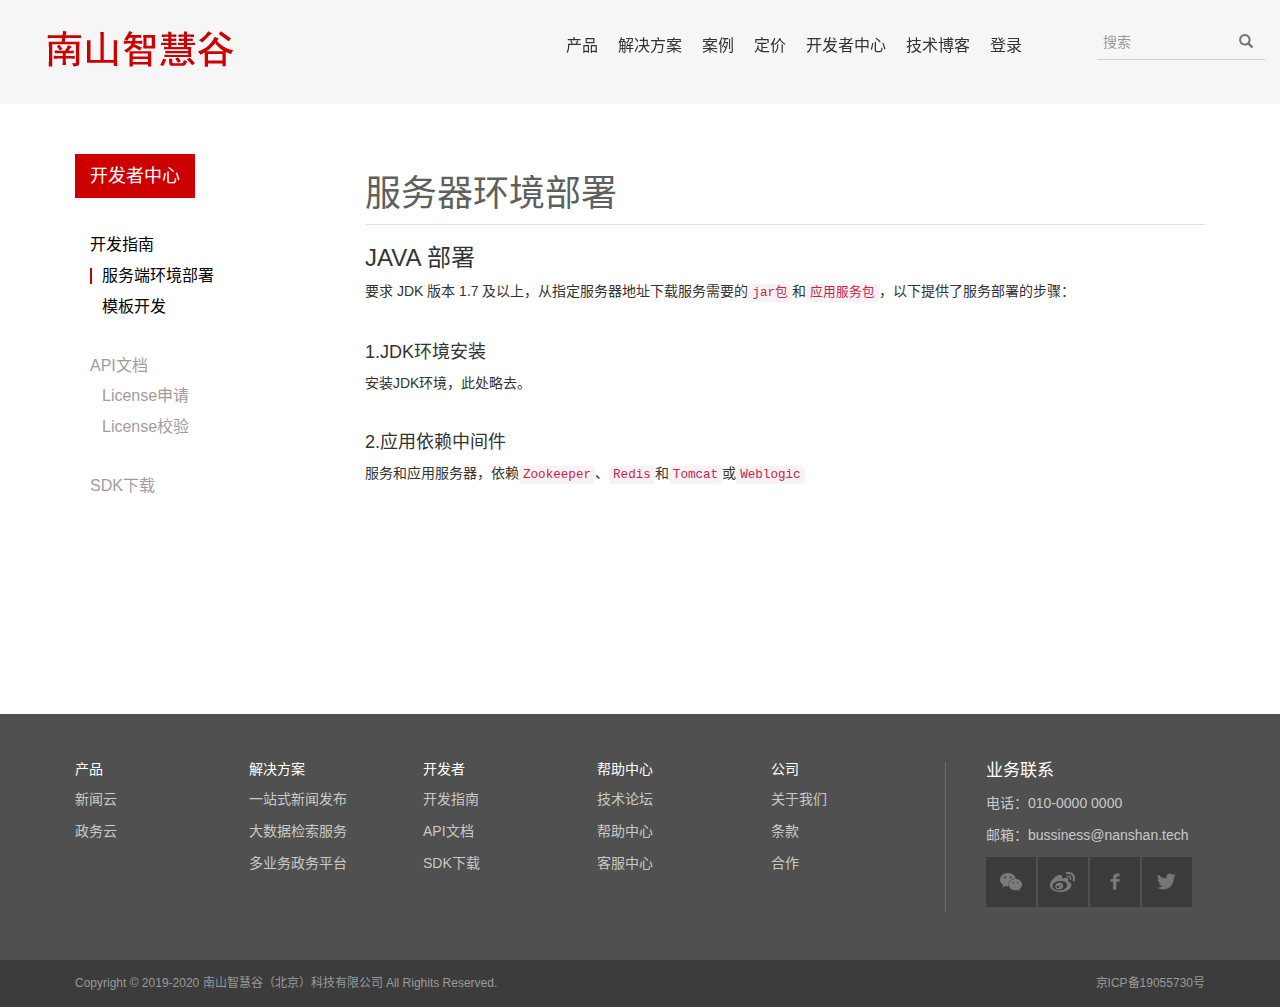
==== static/api/index.html @ 094468a1 "add api html" ====
<!DOCTYPE html>
<html lang="zh-CN">
    <head>
        <meta http-equiv="Content-Type" content="text/html; charset=UTF-8">
        <meta http-equiv="X-UA-Compatible" content="IE=edge">
        <meta name="viewport" content="width=device-width, initial-scale=1,user-scalable=0">
        <title>南山智慧谷-开发者中心-开发指南</title>
        <meta name="keywords" content="南山智慧谷|南山政务云|南山新闻云|云平台">
        <meta name="description" content="南山智慧谷|南山政务云|南山新闻云|云平台">
        <link href="../../css/base.min.css" rel="stylesheet">
        <link rel="shortcut icon" type="image/x-icon" href="../../img/favicon.ico" media="screen">
        <!--[if lt IE 9]>
        <script src="../../js/jquery/html5shiv.min.js"></script>
        <script src="../../js/jquery/respond.min.js"></script>
        <style>
            .tr-nav .submenu{left:8px}.tr-comment .username{width:8em}.tr-comment .code{width:4em}.loading{display:none}
        </style>
        <![endif]-->
    </head>

    <body>
        <!-- Navigator -->
        <nav class="navbar navbar-default navbar-fixed-top">
            <div>
                <div class="navbar-header">
                    <button type="button" class="navbar-toggle collapsed" data-toggle="collapse" data-target="#navbar" aria-expanded="false" aria-controls="navbar">
                        <span class="sr-only">Toggle navigation</span>
                        <span class="icon-bar"></span>
                        <span class="icon-bar"></span>
                        <span class="icon-bar"></span>
                    </button>
                    <a class="navbar-brand" href="https://www.nanshan.tech/"></a>
                </div>
                <div id="navbar" class="navbar-collapse collapse navbar-right tr-nav">
                    <form class="navbar-form navbar-right g_search" role="search" name="search_form" action="#" method="get">
                        <div class="form-group">
                            <input type="text" class="form-control" placeholder="搜索" name="name">
                        </div>
                        <button type="submit" class="btn btn-link"> <i class="glyphicon glyphicon-search"></i></button>
                    </form>
                    <ul class="nav navbar-nav">
                        <li class="dropdown ">
                            <a href="javascript:;" class="dropdown-toggle" data-toggle="dropdown" role="button" aria-haspopup="true" aria-expanded="false">产品</a>
                            <div class="dropdown-menu submenu">
                                <a href="https://selene.nanshan.tech/">新闻云</a>
                                <a href="#">政务云</a>
                            </div>
                        </li>
                        <li class="dropdown ">
                            <a href="javascript:;" class="dropdown-toggle" data-toggle="dropdown" role="button" aria-haspopup="true" aria-expanded="false">解决方案</a>
                            <div class="dropdown-menu submenu">
                                <a href="https://selene.nanshan.tech/">一站式新闻发布</a>
                                <a href="#">大数据检索服务</a>
                                <a href="#">多业务政务平台</a>
                            </div>
                        </li>
                        <li class="dropdown ">
                            <a href="javascript:;" class="dropdown-toggle" data-toggle="dropdown" role="button" aria-haspopup="true" aria-expanded="false">案例</a>
                            <div class="dropdown-menu submenu">
                                <a href="#">政府案例</a>
                                <a href="#">企业案例</a>
                            </div>
                        </li>
                        <li class="dropdown ">
                            <a href="javascript:;" class="dropdown-toggle" data-toggle="dropdown" role="button" aria-haspopup="true" aria-expanded="false">定价</a>
                            <div class="dropdown-menu submenu">
                                <a href="#">新闻云</a>
                                <a href="#">政务云</a>
                            </div>
                        </li>
                        <li class="dropdown ">
                            <a href="javascript:;" class="dropdown-toggle" data-toggle="dropdown" role="button" aria-haspopup="true" aria-expanded="false">开发者中心</a>
                            <div class="dropdown-menu submenu">
                                <a href="https://api.nanshan.tech/">开发指南</a>
                                <a href="https://api.nanshan.tech/">API文档</a>
                                <a href="https://api.nanshan.tech/">SDK下载</a>
                            </div>
                        </li>
                        <li class="dropdown ">
                            <a href="javascript:;" class="dropdown-toggle" data-toggle="dropdown" role="button" aria-haspopup="true" aria-expanded="false">技术博客</a>
                        </li>
                        <li class="dropdown ">
                            <a href="javascript:;" class="dropdown-toggle button" data-toggle="dropdown" role="button" aria-haspopup="true" aria-expanded="false">
                                登录
                            </a>
                        </li>
                    </ul>
                </div>
            </div>
        </nav>

        <!-- Content -->
        <div class="tr-main">
            <div class="container">
                <div class="row">
                    <div class="col-md-3 col-sm-3 hidden-xs">
                        <div class="second_menu affix-top" data-spy="affix" data-offset-top="114" data-offset-bottom="380">
                            <div class="menu_title">开发者中心</div>
                            <ul class="subnav">
                                <li class="active">开发指南
                                    <ul>
                                        <li class="active"><a href="index.html">服务端环境部署</a></li>
                                        <li><a href="template.html">模板开发</a></li>
                                    </ul>
                                </li>
                                <li>API文档
                                    <ul>
                                        <li><a href="api-license-apply.html">License申请</a></li>
                                        <li><a href="api-license-check.html">License校验</a></li>
                                    </ul>
                                </li>
                                <li><a href="#">SDK下载</a></li>
                            </ul>
                        </div>
                    </div>
                    <div class="col-md-9 col-sm-9">
                        <div class="tr-content tr-about about_history" style="border-bottom: 1px solid #E0E0E0;">
                            <h1>服务器环境部署</h1>
                        </div>
                        <h3>JAVA 部署</h3>
                        <p>要求 JDK 版本 1.7 及以上，从指定服务器地址下载服务需要的<code>jar包</code>和<code>应用服务包</code>，以下提供了服务部署的步骤：</p>
                        <br>
                        <h4>1.JDK环境安装</h4>
                        <p>安装JDK环境，此处略去。</p>
                        <br>
                        <h4>2.应用依赖中间件</h4>
                        <p>服务和应用服务器，依赖<code>Zookeeper</code>、<code>Redis</code>和<code>Tomcat</code>或<code>Weblogic</code></p>
                    </div>
                </div>
            </div>
        </div>

        <!-- Footer -->
        <footer class="tr-footer">
            <div class="g_menu hidden-xs">
                <div class="container">
                    <div class="g_social">
                        <h2>业务联系</h2>
                        <div>电话：010-0000 0000</div>
                        <div>邮箱：bussiness@nanshan.tech</div>
                        <ul id="gSocial" class="g_social_list">
                            <li class="dropdown"><span class="g_social1"></span><img src="../../img/qr_code.jpg" width="131" height="135"></li>
                            <li><a href="#" class="g_social2" target="_blank"></a></li>
                            <li><a href="#" target="_blank" class="g_social3"></a></li>
                            <li><a href="#" target="_blank" class="g_social4"></a></li>
                        </ul>
                    </div>
                    <div class="g_f_menu">
                        <div class="item">
                            <h2>产品</h2>
                            <a href="#">新闻云</a>
                            <a href="#">政务云</a>
                        </div>
                        <div class="item">
                            <h2>解决方案</h2>
                            <a href="#">一站式新闻发布</a>
                            <a href="#">大数据检索服务</a>
                            <a href="#">多业务政务平台</a>
                        </div>
                        <div class="item">
                            <h2>开发者</h2>
                            <a href="#">开发指南</a>
                            <a href="#">API文档</a>
                            <a href="#">SDK下载</a>
                        </div>
                        <div class="item">
                            <h2>帮助中心</h2>
                            <a href="#">技术论坛</a>
                            <a href="#">帮助中心</a>
                            <a href="#">客服中心</a>
                        </div>
                        <div class="item">
                            <h2>公司</h2>
                            <a href="#">关于我们</a>
                            <a href="#">条款</a>
                            <a href="#">合作</a>
                        </div>
                    </div>
                </div>
            </div>
            <div class="g_copyright clearfix">
                <div class="container">
                    <div class="left">Copyright © 2019-2020 南山智慧谷（北京）科技有限公司 All Righits Reserved.</div>
                    <div class="right"><a href="http://www.miibeian.gov.cn/" style="color:#9a9a9a;" target="_blank">京ICP备19055730号</a></div>
                </div>
            </div>
        </footer>

        <!-- Script -->
        <script type="text/javascript" src="../../js/jquery/jquery.min.js"></script>
        <script type="text/javascript" src="../../js/jquery/bootstrap.min.js"></script>
        <script type="text/javascript" src="../../js/base.min.js"></script>
        <script>
            $(function(){
                $(window).on('load resize',function(){
                    if(ismobile()==1) {
                        $(".index_news_tab_panel").height(Math.round(($("#index_image").height()-92)/ 20) * 20 ).css('overflow','hidden');
                    }
                });
            })
        </script>

        <!-- Top -->
        <div class="gototop" style="right: 326.5px;">
            <i class="glyphicon glyphicon-triangle-top"></i>
        </div>
        <img id="hzDownscaled" style="position: absolute; top: -10000px;">
    </body>
</html>
---- css/base.min.css ----
html{font-family:sans-serif;-ms-text-size-adjust:100%;-webkit-text-size-adjust:100%}body{margin:0}article,aside,details,figcaption,figure,footer,header,hgroup,main,menu,nav,section,summary{display:block}audio,canvas,progress,video{display:inline-block;vertical-align:baseline}audio:not([controls]){display:none;height:0}[hidden],template{display:none}a{background-color:transparent}a:active,a:hover{outline:0}abbr[title]{border-bottom:1px dotted}b,strong{font-weight:bold}dfn{font-style:italic}h1{font-size:2em;margin:.67em 0}mark{background:#ff0;color:#000}small{font-size:80%}sub,sup{font-size:75%;line-height:0;position:relative;vertical-align:baseline}sup{top:-0.5em}sub{bottom:-0.25em}img{border:0}svg:not(:root){overflow:hidden}figure{margin:1em 40px}hr{box-sizing:content-box;height:0}pre{overflow:auto}code,kbd,pre,samp{font-family:monospace,monospace;font-size:1em}button,input,optgroup,select,textarea{color:inherit;font:inherit;margin:0}button{overflow:visible}button,select{text-transform:none}button,html input[type="button"],input[type="reset"],input[type="submit"]{-webkit-appearance:button;cursor:pointer}button[disabled],html input[disabled]{cursor:default}button::-moz-focus-inner,input::-moz-focus-inner{border:0;padding:0}input{line-height:normal}input[type="checkbox"],input[type="radio"]{box-sizing:border-box;padding:0}input[type="number"]::-webkit-inner-spin-button,input[type="number"]::-webkit-outer-spin-button{height:auto}input[type="search"]{-webkit-appearance:textfield;box-sizing:content-box}input[type="search"]::-webkit-search-cancel-button,input[type="search"]::-webkit-search-decoration{-webkit-appearance:none}fieldset{border:1px solid #c0c0c0;margin:0 2px;padding:.35em .625em .75em}legend{border:0;padding:0}textarea{overflow:auto}optgroup{font-weight:bold}table{border-collapse:collapse;border-spacing:0}td,th{padding:0}.clearfix:before,.clearfix:after{content:" ";display:table}.clearfix:after{clear:both}.center-block{display:block;margin-left:auto;margin-right:auto}.pull-right{float:right!important}.pull-left{float:left!important}.hide{display:none!important}.show{display:block!important}.invisible{visibility:hidden}.text-hide{font:0/0 a;color:transparent;text-shadow:none;background-color:transparent;border:0}.hidden{display:none!important}.affix{position:fixed!important;top:100px}@media print{*,*:before,*:after{background:transparent!important;color:#000!important;box-shadow:none!important;text-shadow:none!important}a,a:visited{text-decoration:underline}a[href]:after{content:" ("attr(href) ")"}abbr[title]:after{content:" ("attr(title) ")"}a[href^="#"]:after,a[href^="javascript:"]:after{content:""}pre,blockquote{border:1px solid #999;page-break-inside:avoid}thead{display:table-header-group}tr,img{page-break-inside:avoid}img{max-width:100%!important}p,h2,h3{orphans:3;widows:3}h2,h3{page-break-after:avoid}.navbar{display:none}.btn>.caret,.dropup>.btn>.caret{border-top-color:#000!important}.label{border:1px solid #000}.table{border-collapse:collapse!important}.table td,.table th{background-color:#fff!important}.table-bordered th,.table-bordered td{border:1px solid #ddd!important}}@font-face{font-family:'Glyphicons Halflings';src:url('../fonts/glyphicons-halflings-regular.eot');src:url('../fonts/glyphicons-halflings-regular.eot?#iefix') format('embedded-opentype'),url('../fonts/glyphicons-halflings-regular.woff2') format('woff2'),url('../fonts/glyphicons-halflings-regular.woff') format('woff'),url('../fonts/glyphicons-halflings-regular.ttf') format('truetype'),url('../fonts/glyphicons-halflings-regular.svg#glyphicons_halflingsregular') format('svg')}@font-face{font-family:'LTPro';src:url('../fonts/LTPro.eot');src:url('../fonts/LTPro.otf') format('opentype')}.glyphicon{position:relative;top:1px;display:inline-block;font-family:'Glyphicons Halflings';font-style:normal;font-weight:normal;line-height:1;-webkit-font-smoothing:antialiased;-moz-osx-font-smoothing:grayscale}.glyphicon-asterisk:before{content:"\002a"}.glyphicon-plus:before{content:"\002b"}.glyphicon-euro:before,.glyphicon-eur:before{content:"\20ac"}.glyphicon-minus:before{content:"\2212"}.glyphicon-cloud:before{content:"\2601"}.glyphicon-envelope:before{content:"\2709"}.glyphicon-pencil:before{content:"\270f"}.glyphicon-glass:before{content:"\e001"}.glyphicon-music:before{content:"\e002"}.glyphicon-search:before{content:"\e003"}.glyphicon-heart:before{content:"\e005"}.glyphicon-star:before{content:"\e006"}.glyphicon-star-empty:before{content:"\e007"}.glyphicon-user:before{content:"\e008"}.glyphicon-film:before{content:"\e009"}.glyphicon-th-large:before{content:"\e010"}.glyphicon-th:before{content:"\e011"}.glyphicon-th-list:before{content:"\e012"}.glyphicon-ok:before{content:"\e013"}.glyphicon-remove:before{content:"\e014"}.glyphicon-zoom-in:before{content:"\e015"}.glyphicon-zoom-out:before{content:"\e016"}.glyphicon-off:before{content:"\e017"}.glyphicon-signal:before{content:"\e018"}.glyphicon-cog:before{content:"\e019"}.glyphicon-trash:before{content:"\e020"}.glyphicon-home:before{content:"\e021"}.glyphicon-file:before{content:"\e022"}.glyphicon-time:before{content:"\e023"}.glyphicon-road:before{content:"\e024"}.glyphicon-download-alt:before{content:"\e025"}.glyphicon-download:before{content:"\e026"}.glyphicon-upload:before{content:"\e027"}.glyphicon-inbox:before{content:"\e028"}.glyphicon-play-circle:before{content:"\e029"}.glyphicon-repeat:before{content:"\e030"}.glyphicon-refresh:before{content:"\e031"}.glyphicon-list-alt:before{content:"\e032"}.glyphicon-lock:before{content:"\e033"}.glyphicon-flag:before{content:"\e034"}.glyphicon-headphones:before{content:"\e035"}.glyphicon-volume-off:before{content:"\e036"}.glyphicon-volume-down:before{content:"\e037"}.glyphicon-volume-up:before{content:"\e038"}.glyphicon-qrcode:before{content:"\e039"}.glyphicon-barcode:before{content:"\e040"}.glyphicon-tag:before{content:"\e041"}.glyphicon-tags:before{content:"\e042"}.glyphicon-book:before{content:"\e043"}.glyphicon-bookmark:before{content:"\e044"}.glyphicon-print:before{content:"\e045"}.glyphicon-camera:before{content:"\e046"}.glyphicon-font:before{content:"\e047"}.glyphicon-bold:before{content:"\e048"}.glyphicon-italic:before{content:"\e049"}.glyphicon-text-height:before{content:"\e050"}.glyphicon-text-width:before{content:"\e051"}.glyphicon-align-left:before{content:"\e052"}.glyphicon-align-center:before{content:"\e053"}.glyphicon-align-right:before{content:"\e054"}.glyphicon-align-justify:before{content:"\e055"}.glyphicon-list:before{content:"\e056"}.glyphicon-indent-left:before{content:"\e057"}.glyphicon-indent-right:before{content:"\e058"}.glyphicon-facetime-video:before{content:"\e059"}.glyphicon-picture:before{content:"\e060"}.glyphicon-map-marker:before{content:"\e062"}.glyphicon-adjust:before{content:"\e063"}.glyphicon-tint:before{content:"\e064"}.glyphicon-edit:before{content:"\e065"}.glyphicon-share:before{content:"\e066"}.glyphicon-check:before{content:"\e067"}.glyphicon-move:before{content:"\e068"}.glyphicon-step-backward:before{content:"\e069"}.glyphicon-fast-backward:before{content:"\e070"}.glyphicon-backward:before{content:"\e071"}.glyphicon-play:before{content:"\e072"}.glyphicon-pause:before{content:"\e073"}.glyphicon-stop:before{content:"\e074"}.glyphicon-forward:before{content:"\e075"}.glyphicon-fast-forward:before{content:"\e076"}.glyphicon-step-forward:before{content:"\e077"}.glyphicon-eject:before{content:"\e078"}.glyphicon-chevron-left:before{content:"\e079"}.glyphicon-chevron-right:before{content:"\e080"}.glyphicon-plus-sign:before{content:"\e081"}.glyphicon-minus-sign:before{content:"\e082"}.glyphicon-remove-sign:before{content:"\e083"}.glyphicon-ok-sign:before{content:"\e084"}.glyphicon-question-sign:before{content:"\e085"}.glyphicon-info-sign:before{content:"\e086"}.glyphicon-screenshot:before{content:"\e087"}.glyphicon-remove-circle:before{content:"\e088"}.glyphicon-ok-circle:before{content:"\e089"}.glyphicon-ban-circle:before{content:"\e090"}.glyphicon-arrow-left:before{content:"\e091"}.glyphicon-arrow-right:before{content:"\e092"}.glyphicon-arrow-up:before{content:"\e093"}.glyphicon-arrow-down:before{content:"\e094"}.glyphicon-share-alt:before{content:"\e095"}.glyphicon-resize-full:before{content:"\e096"}.glyphicon-resize-small:before{content:"\e097"}.glyphicon-exclamation-sign:before{content:"\e101"}.glyphicon-gift:before{content:"\e102"}.glyphicon-leaf:before{content:"\e103"}.glyphicon-fire:before{content:"\e104"}.glyphicon-eye-open:before{content:"\e105"}.glyphicon-eye-close:before{content:"\e106"}.glyphicon-warning-sign:before{content:"\e107"}.glyphicon-plane:before{content:"\e108"}.glyphicon-calendar:before{content:"\e109"}.glyphicon-random:before{content:"\e110"}.glyphicon-comment:before{content:"\e111"}.glyphicon-magnet:before{content:"\e112"}.glyphicon-chevron-up:before{content:"\e113"}.glyphicon-chevron-down:before{content:"\e114"}.glyphicon-retweet:before{content:"\e115"}.glyphicon-shopping-cart:before{content:"\e116"}.glyphicon-folder-close:before{content:"\e117"}.glyphicon-folder-open:before{content:"\e118"}.glyphicon-resize-vertical:before{content:"\e119"}.glyphicon-resize-horizontal:before{content:"\e120"}.glyphicon-hdd:before{content:"\e121"}.glyphicon-bullhorn:before{content:"\e122"}.glyphicon-bell:before{content:"\e123"}.glyphicon-certificate:before{content:"\e124"}.glyphicon-thumbs-up:before{content:"\e125"}.glyphicon-thumbs-down:before{content:"\e126"}.glyphicon-hand-right:before{content:"\e127"}.glyphicon-hand-left:before{content:"\e128"}.glyphicon-hand-up:before{content:"\e129"}.glyphicon-hand-down:before{content:"\e130"}.glyphicon-circle-arrow-right:before{content:"\e131"}.glyphicon-circle-arrow-left:before{content:"\e132"}.glyphicon-circle-arrow-up:before{content:"\e133"}.glyphicon-circle-arrow-down:before{content:"\e134"}.glyphicon-globe:before{content:"\e135"}.glyphicon-wrench:before{content:"\e136"}.glyphicon-tasks:before{content:"\e137"}.glyphicon-filter:before{content:"\e138"}.glyphicon-briefcase:before{content:"\e139"}.glyphicon-fullscreen:before{content:"\e140"}.glyphicon-dashboard:before{content:"\e141"}.glyphicon-paperclip:before{content:"\e142"}.glyphicon-heart-empty:before{content:"\e143"}.glyphicon-link:before{content:"\e144"}.glyphicon-phone:before{content:"\e145"}.glyphicon-pushpin:before{content:"\e146"}.glyphicon-usd:before{content:"\e148"}.glyphicon-gbp:before{content:"\e149"}.glyphicon-sort:before{content:"\e150"}.glyphicon-sort-by-alphabet:before{content:"\e151"}.glyphicon-sort-by-alphabet-alt:before{content:"\e152"}.glyphicon-sort-by-order:before{content:"\e153"}.glyphicon-sort-by-order-alt:before{content:"\e154"}.glyphicon-sort-by-attributes:before{content:"\e155"}.glyphicon-sort-by-attributes-alt:before{content:"\e156"}.glyphicon-unchecked:before{content:"\e157"}.glyphicon-expand:before{content:"\e158"}.glyphicon-collapse-down:before{content:"\e159"}.glyphicon-collapse-up:before{content:"\e160"}.glyphicon-log-in:before{content:"\e161"}.glyphicon-flash:before{content:"\e162"}.glyphicon-log-out:before{content:"\e163"}.glyphicon-new-window:before{content:"\e164"}.glyphicon-record:before{content:"\e165"}.glyphicon-save:before{content:"\e166"}.glyphicon-open:before{content:"\e167"}.glyphicon-saved:before{content:"\e168"}.glyphicon-import:before{content:"\e169"}.glyphicon-export:before{content:"\e170"}.glyphicon-send:before{content:"\e171"}.glyphicon-floppy-disk:before{content:"\e172"}.glyphicon-floppy-saved:before{content:"\e173"}.glyphicon-floppy-remove:before{content:"\e174"}.glyphicon-floppy-save:before{content:"\e175"}.glyphicon-floppy-open:before{content:"\e176"}.glyphicon-credit-card:before{content:"\e177"}.glyphicon-transfer:before{content:"\e178"}.glyphicon-cutlery:before{content:"\e179"}.glyphicon-header:before{content:"\e180"}.glyphicon-compressed:before{content:"\e181"}.glyphicon-earphone:before{content:"\e182"}.glyphicon-phone-alt:before{content:"\e183"}.glyphicon-tower:before{content:"\e184"}.glyphicon-stats:before{content:"\e185"}.glyphicon-sd-video:before{content:"\e186"}.glyphicon-hd-video:before{content:"\e187"}.glyphicon-subtitles:before{content:"\e188"}.glyphicon-sound-stereo:before{content:"\e189"}.glyphicon-sound-dolby:before{content:"\e190"}.glyphicon-sound-5-1:before{content:"\e191"}.glyphicon-sound-6-1:before{content:"\e192"}.glyphicon-sound-7-1:before{content:"\e193"}.glyphicon-copyright-mark:before{content:"\e194"}.glyphicon-registration-mark:before{content:"\e195"}.glyphicon-cloud-download:before{content:"\e197"}.glyphicon-cloud-upload:before{content:"\e198"}.glyphicon-tree-conifer:before{content:"\e199"}.glyphicon-tree-deciduous:before{content:"\e200"}.glyphicon-cd:before{content:"\e201"}.glyphicon-save-file:before{content:"\e202"}.glyphicon-open-file:before{content:"\e203"}.glyphicon-level-up:before{content:"\e204"}.glyphicon-copy:before{content:"\e205"}.glyphicon-paste:before{content:"\e206"}.glyphicon-alert:before{content:"\e209"}.glyphicon-equalizer:before{content:"\e210"}.glyphicon-king:before{content:"\e211"}.glyphicon-queen:before{content:"\e212"}.glyphicon-pawn:before{content:"\e213"}.glyphicon-bishop:before{content:"\e214"}.glyphicon-knight:before{content:"\e215"}.glyphicon-baby-formula:before{content:"\e216"}.glyphicon-tent:before{content:"\26fa"}.glyphicon-blackboard:before{content:"\e218"}.glyphicon-bed:before{content:"\e219"}.glyphicon-apple:before{content:"\f8ff"}.glyphicon-erase:before{content:"\e221"}.glyphicon-hourglass:before{content:"\231b"}.glyphicon-lamp:before{content:"\e223"}.glyphicon-duplicate:before{content:"\e224"}.glyphicon-piggy-bank:before{content:"\e225"}.glyphicon-scissors:before{content:"\e226"}.glyphicon-bitcoin:before{content:"\e227"}.glyphicon-btc:before{content:"\e227"}.glyphicon-xbt:before{content:"\e227"}.glyphicon-yen:before{content:"\00a5"}.glyphicon-jpy:before{content:"\00a5"}.glyphicon-ruble:before{content:"\20bd"}.glyphicon-rub:before{content:"\20bd"}.glyphicon-scale:before{content:"\e230"}.glyphicon-ice-lolly:before{content:"\e231"}.glyphicon-ice-lolly-tasted:before{content:"\e232"}.glyphicon-education:before{content:"\e233"}.glyphicon-option-horizontal:before{content:"\e234"}.glyphicon-option-vertical:before{content:"\e235"}.glyphicon-menu-hamburger:before{content:"\e236"}.glyphicon-modal-window:before{content:"\e237"}.glyphicon-oil:before{content:"\e238"}.glyphicon-grain:before{content:"\e239"}.glyphicon-sunglasses:before{content:"\e240"}.glyphicon-text-size:before{content:"\e241"}.glyphicon-text-color:before{content:"\e242"}.glyphicon-text-background:before{content:"\e243"}.glyphicon-object-align-top:before{content:"\e244"}.glyphicon-object-align-bottom:before{content:"\e245"}.glyphicon-object-align-horizontal:before{content:"\e246"}.glyphicon-object-align-left:before{content:"\e247"}.glyphicon-object-align-vertical:before{content:"\e248"}.glyphicon-object-align-right:before{content:"\e249"}.glyphicon-triangle-right:before{content:"\e250"}.glyphicon-triangle-left:before{content:"\e251"}.glyphicon-triangle-bottom:before{content:"\e252"}.glyphicon-triangle-top:before{content:"\e253"}.glyphicon-console:before{content:"\e254"}.glyphicon-superscript:before{content:"\e255"}.glyphicon-subscript:before{content:"\e256"}.glyphicon-menu-left:before{content:"\e257"}.glyphicon-menu-right:before{content:"\e258"}.glyphicon-menu-down:before{content:"\e259"}.glyphicon-menu-up:before{content:"\e260"}*{-webkit-box-sizing:border-box;-moz-box-sizing:border-box;box-sizing:border-box}*:before,*:after{-webkit-box-sizing:border-box;-moz-box-sizing:border-box;box-sizing:border-box}html{font-size:10px;-webkit-tap-highlight-color:rgba(0,0,0,0)}body{font-family:"Hiragino Sans GB",OpenSans-Regular,"microsoft yahei",helvetica,arial,sans-serif;font-size:14px;line-height:1.428571429;color:#333;background-color:#fff}input,button,select,textarea{font-family:inherit;font-size:inherit;line-height:inherit}a{color:#c00;text-decoration:none}a:hover,a:focus{color:#a96f00;text-decoration:underline}a:focus{outline:thin dotted;outline:5px auto -webkit-focus-ring-color;outline-offset:-2px}figure{margin:0}img{vertical-align:middle}.img-responsive{display:block;max-width:100%;height:auto}.img-rounded{border-radius:6px}.img-thumbnail{padding:4px;line-height:1.428571429;background-color:#fff;border:1px solid #ddd;border-radius:4px;-webkit-transition:all .2s ease-in-out;-o-transition:all .2s ease-in-out;transition:all .2s ease-in-out;display:inline-block;max-width:100%;height:auto}.img-circle{border-radius:50%}hr{margin-top:20px;margin-bottom:20px;border:0;border-top:1px solid #eee}.sr-only{position:absolute;width:1px;height:1px;margin:-1px;padding:0;overflow:hidden;clip:rect(0,0,0,0);border:0}.sr-only-focusable:active,.sr-only-focusable:focus{position:static;width:auto;height:auto;margin:0;overflow:visible;clip:auto}[role="button"]{cursor:pointer}h1,h2,h3,h4,h5,h6,.h1,.h2,.h3,.h4,.h5,.h6{font-family:inherit;font-weight:500;line-height:1.1;color:inherit}h1 small,h2 small,h3 small,h4 small,h5 small,h6 small,.h1 small,.h2 small,.h3 small,.h4 small,.h5 small,.h6 small,h1 .small,h2 .small,h3 .small,h4 .small,h5 .small,h6 .small,.h1 .small,.h2 .small,.h3 .small,.h4 .small,.h5 .small,.h6 .small{font-weight:normal;line-height:1;color:#777}h1,.h1,h2,.h2,h3,.h3{margin-top:20px;margin-bottom:10px}h1 small,.h1 small,h2 small,.h2 small,h3 small,.h3 small,h1 .small,.h1 .small,h2 .small,.h2 .small,h3 .small,.h3 .small{font-size:65%}h4,.h4,h5,.h5,h6,.h6{margin-top:10px;margin-bottom:10px}h4 small,.h4 small,h5 small,.h5 small,h6 small,.h6 small,h4 .small,.h4 .small,h5 .small,.h5 .small,h6 .small,.h6 .small{font-size:75%}h1,.h1{font-size:36px}h2,.h2{font-size:30px}h3,.h3{font-size:24px}h4,.h4{font-size:18px}h5,.h5{font-size:14px}h6,.h6{font-size:12px}p{margin:0 0 10px}.lead{margin-bottom:20px;font-size:16px;font-weight:300;line-height:1.4}@media(min-width:768px){.lead{font-size:21px}}small,.small{font-size:85%}mark,.mark{background-color:#fcf8e3;padding:.2em}.text-left{text-align:left}.text-right{text-align:right}.text-center{text-align:center}.text-justify{text-align:justify}.text-nowrap{white-space:nowrap}.text-lowercase{text-transform:lowercase}.text-uppercase{text-transform:uppercase}.text-capitalize{text-transform:capitalize}.text-muted{color:#777}.text-primary{color:#c00}a.text-primary:hover,a.text-primary:focus{color:#c27f00}.text-success{color:#3c763d}a.text-success:hover,a.text-success:focus{color:#2b542c}.text-info{color:#31708f}a.text-info:hover,a.text-info:focus{color:#245269}.text-warning{color:#8a6d3b}a.text-warning:hover,a.text-warning:focus{color:#66512c}.text-danger{color:#a94442}a.text-danger:hover,a.text-danger:focus{color:#843534}.bg-primary{color:#fff;background-color:#c00}a.bg-primary:hover,a.bg-primary:focus{background-color:#c27f00}.bg-success{background-color:#dff0d8}a.bg-success:hover,a.bg-success:focus{background-color:#c1e2b3}.bg-info{background-color:#d9edf7}a.bg-info:hover,a.bg-info:focus{background-color:#afd9ee}.bg-warning{background-color:#fcf8e3}a.bg-warning:hover,a.bg-warning:focus{background-color:#f7ecb5}.bg-danger{background-color:#f2dede}a.bg-danger:hover,a.bg-danger:focus{background-color:#e4b9b9}.page-header{padding-bottom:9px;margin:40px 0 20px;border-bottom:1px solid #eee}ul,ol{margin-top:0;margin-bottom:10px}ul ul,ol ul,ul ol,ol ol{margin-bottom:0}.list-unstyled{padding-left:0;list-style:none}.list-inline{padding-left:0;list-style:none;margin-left:-5px}.list-inline>li{display:inline-block;padding-left:5px;padding-right:5px}dl{margin-top:0;margin-bottom:20px}dt,dd{line-height:1.428571429}dt{font-weight:bold}dd{margin-left:0}.dl-horizontal dd:before,.dl-horizontal dd:after{content:" ";display:table}.dl-horizontal dd:after{clear:both}.dl-horizontal dd:before,.dl-horizontal dd:after{content:" ";display:table}.dl-horizontal dd:after{clear:both}@media(min-width:768px){.dl-horizontal dt{float:left;width:160px;clear:left;text-align:right;overflow:hidden;text-overflow:ellipsis;white-space:nowrap}.dl-horizontal dd{margin-left:180px}}abbr[title],abbr[data-original-title]{cursor:help;border-bottom:1px dotted #777}.initialism{font-size:90%;text-transform:uppercase}blockquote{padding:10px 20px;margin:0 0 20px;font-size:17.5px;border-left:5px solid #eee}blockquote p:last-child,blockquote ul:last-child,blockquote ol:last-child{margin-bottom:0}blockquote footer,blockquote small,blockquote .small{display:block;font-size:80%;line-height:1.428571429;color:#777}blockquote footer:before,blockquote small:before,blockquote .small:before{content:'\2014 \00A0'}.blockquote-reverse,blockquote.pull-right{padding-right:15px;padding-left:0;border-right:5px solid #eee;border-left:0;text-align:right}.blockquote-reverse footer:before,blockquote.pull-right footer:before,.blockquote-reverse small:before,blockquote.pull-right small:before,.blockquote-reverse .small:before,blockquote.pull-right .small:before{content:''}.blockquote-reverse footer:after,blockquote.pull-right footer:after,.blockquote-reverse small:after,blockquote.pull-right small:after,.blockquote-reverse .small:after,blockquote.pull-right .small:after{content:'\00A0 \2014'}address{margin-bottom:20px;font-style:normal;line-height:1.428571429}code,kbd,pre,samp{font-family:Menlo,Monaco,Consolas,"Courier New",monospace}code{padding:2px 4px;font-size:90%;color:#c7254e;background-color:#f9f2f4;border-radius:4px}kbd{padding:2px 4px;font-size:90%;color:#fff;background-color:#333;border-radius:3px;box-shadow:inset 0 -1px 0 rgba(0,0,0,0.25)}kbd kbd{padding:0;font-size:100%;font-weight:bold;box-shadow:none}pre{display:block;padding:9.5px;margin:0 0 10px;font-size:13px;line-height:1.428571429;word-break:break-all;word-wrap:break-word;color:#333;background-color:#f5f5f5;border:1px solid #ccc;border-radius:4px}pre code{padding:0;font-size:inherit;color:inherit;white-space:pre-wrap;background-color:transparent;border-radius:0}.pre-scrollable{max-height:340px;overflow-y:scroll}.container{margin-right:auto;margin-left:auto;padding-left:15px;padding-right:15px}.container:before,.container:after{content:" ";display:table}.container:after{clear:both}.container:before,.container:after{content:" ";display:table}.container:after{clear:both}@media(min-width:768px){.container{width:750px}}@media(min-width:992px){.container{width:970px}}@media(min-width:1230px){.container{width:1160px}}.container-fluid{margin-right:auto;margin-left:auto;padding-left:15px;padding-right:15px}.container-fluid:before,.container-fluid:after{content:" ";display:table}.container-fluid:after{clear:both}.container-fluid:before,.container-fluid:after{content:" ";display:table}.container-fluid:after{clear:both}.row{margin-left:-15px;margin-right:-15px}.row:before,.row:after{content:" ";display:table}.row:after{clear:both}.row:before,.row:after{content:" ";display:table}.row:after{clear:both}.col-xs-1,.col-sm-1,.col-md-1,.col-lg-1,.col-xs-2,.col-sm-2,.col-md-2,.col-lg-2,.col-xs-3,.col-sm-3,.col-md-3,.col-lg-3,.col-xs-4,.col-sm-4,.col-md-4,.col-lg-4,.col-xs-5,.col-sm-5,.col-md-5,.col-lg-5,.col-xs-6,.col-sm-6,.col-md-6,.col-lg-6,.col-xs-7,.col-sm-7,.col-md-7,.col-lg-7,.col-xs-8,.col-sm-8,.col-md-8,.col-lg-8,.col-xs-9,.col-sm-9,.col-md-9,.col-lg-9,.col-xs-10,.col-sm-10,.col-md-10,.col-lg-10,.col-xs-11,.col-sm-11,.col-md-11,.col-lg-11,.col-xs-12,.col-sm-12,.col-md-12,.col-lg-12{position:relative;min-height:1px;padding-left:15px;padding-right:15px}.col-xs-1,.col-xs-2,.col-xs-3,.col-xs-4,.col-xs-5,.col-xs-6,.col-xs-7,.col-xs-8,.col-xs-9,.col-xs-10,.col-xs-11,.col-xs-12{float:left}.col-xs-12{width:100%}.col-xs-11{width:91.66666666666666%}.col-xs-10{width:83.33333333333334%}.col-xs-9{width:75%}.col-xs-8{width:66.66666666666666%}.col-xs-7{width:58.333333333333336%}.col-xs-6{width:50%}.col-xs-5{width:41.66666666666667%}.col-xs-4{width:33.33333333333333%}.col-xs-3{width:25%}.col-xs-2{width:16.666666666666664%}.col-xs-1{width:8.333333333333332%}.col-xs-pull-12{right:100%}.col-xs-pull-11{right:91.66666666666666%}.col-xs-pull-10{right:83.33333333333334%}.col-xs-pull-9{right:75%}.col-xs-pull-8{right:66.66666666666666%}.col-xs-pull-7{right:58.333333333333336%}.col-xs-pull-6{right:50%}.col-xs-pull-5{right:41.66666666666667%}.col-xs-pull-4{right:33.33333333333333%}.col-xs-pull-3{right:25%}.col-xs-pull-2{right:16.666666666666664%}.col-xs-pull-1{right:8.333333333333332%}.col-xs-pull-0{right:auto}.col-xs-push-12{left:100%}.col-xs-push-11{left:91.66666666666666%}.col-xs-push-10{left:83.33333333333334%}.col-xs-push-9{left:75%}.col-xs-push-8{left:66.66666666666666%}.col-xs-push-7{left:58.333333333333336%}.col-xs-push-6{left:50%}.col-xs-push-5{left:41.66666666666667%}.col-xs-push-4{left:33.33333333333333%}.col-xs-push-3{left:25%}.col-xs-push-2{left:16.666666666666664%}.col-xs-push-1{left:8.333333333333332%}.col-xs-push-0{left:auto}.col-xs-offset-12{margin-left:100%}.col-xs-offset-11{margin-left:91.66666666666666%}.col-xs-offset-10{margin-left:83.33333333333334%}.col-xs-offset-9{margin-left:75%}.col-xs-offset-8{margin-left:66.66666666666666%}.col-xs-offset-7{margin-left:58.333333333333336%}.col-xs-offset-6{margin-left:50%}.col-xs-offset-5{margin-left:41.66666666666667%}.col-xs-offset-4{margin-left:33.33333333333333%}.col-xs-offset-3{margin-left:25%}.col-xs-offset-2{margin-left:16.666666666666664%}.col-xs-offset-1{margin-left:8.333333333333332%}.col-xs-offset-0{margin-left:0}@media(min-width:768px){.col-sm-1,.col-sm-2,.col-sm-3,.col-sm-4,.col-sm-5,.col-sm-6,.col-sm-7,.col-sm-8,.col-sm-9,.col-sm-10,.col-sm-11,.col-sm-12{float:left}.col-sm-12{width:100%}.col-sm-11{width:91.66666666666666%}.col-sm-10{width:83.33333333333334%}.col-sm-9{width:75%}.col-sm-8{width:66.66666666666666%}.col-sm-7{width:58.333333333333336%}.col-sm-6{width:50%}.col-sm-5{width:41.66666666666667%}.col-sm-4{width:33.33333333333333%}.col-sm-3{width:25%}.col-sm-2{width:16.666666666666664%}.col-sm-1{width:8.333333333333332%}.col-sm-pull-12{right:100%}.col-sm-pull-11{right:91.66666666666666%}.col-sm-pull-10{right:83.33333333333334%}.col-sm-pull-9{right:75%}.col-sm-pull-8{right:66.66666666666666%}.col-sm-pull-7{right:58.333333333333336%}.col-sm-pull-6{right:50%}.col-sm-pull-5{right:41.66666666666667%}.col-sm-pull-4{right:33.33333333333333%}.col-sm-pull-3{right:25%}.col-sm-pull-2{right:16.666666666666664%}.col-sm-pull-1{right:8.333333333333332%}.col-sm-pull-0{right:auto}.col-sm-push-12{left:100%}.col-sm-push-11{left:91.66666666666666%}.col-sm-push-10{left:83.33333333333334%}.col-sm-push-9{left:75%}.col-sm-push-8{left:66.66666666666666%}.col-sm-push-7{left:58.333333333333336%}.col-sm-push-6{left:50%}.col-sm-push-5{left:41.66666666666667%}.col-sm-push-4{left:33.33333333333333%}.col-sm-push-3{left:25%}.col-sm-push-2{left:16.666666666666664%}.col-sm-push-1{left:8.333333333333332%}.col-sm-push-0{left:auto}.col-sm-offset-12{margin-left:100%}.col-sm-offset-11{margin-left:91.66666666666666%}.col-sm-offset-10{margin-left:83.33333333333334%}.col-sm-offset-9{margin-left:75%}.col-sm-offset-8{margin-left:66.66666666666666%}.col-sm-offset-7{margin-left:58.333333333333336%}.col-sm-offset-6{margin-left:50%}.col-sm-offset-5{margin-left:41.66666666666667%}.col-sm-offset-4{margin-left:33.33333333333333%}.col-sm-offset-3{margin-left:25%}.col-sm-offset-2{margin-left:16.666666666666664%}.col-sm-offset-1{margin-left:8.333333333333332%}.col-sm-offset-0{margin-left:0}}@media(min-width:992px){.col-md-1,.col-md-2,.col-md-3,.col-md-4,.col-md-5,.col-md-6,.col-md-7,.col-md-8,.col-md-9,.col-md-10,.col-md-11,.col-md-12{float:left}.col-md-12{width:100%}.col-md-11{width:91.66666666666666%}.col-md-10{width:83.33333333333334%}.col-md-9{width:75%}.col-md-8{width:66.66666666666666%}.col-md-7{width:58.333333333333336%}.col-md-6{width:50%}.col-md-5{width:41.66666666666667%}.col-md-4{width:33.33333333333333%}.col-md-3{width:25%}.col-md-2{width:16.666666666666664%}.col-md-1{width:8.333333333333332%}.col-md-pull-12{right:100%}.col-md-pull-11{right:91.66666666666666%}.col-md-pull-10{right:83.33333333333334%}.col-md-pull-9{right:75%}.col-md-pull-8{right:66.66666666666666%}.col-md-pull-7{right:58.333333333333336%}.col-md-pull-6{right:50%}.col-md-pull-5{right:41.66666666666667%}.col-md-pull-4{right:33.33333333333333%}.col-md-pull-3{right:25%}.col-md-pull-2{right:16.666666666666664%}.col-md-pull-1{right:8.333333333333332%}.col-md-pull-0{right:auto}.col-md-push-12{left:100%}.col-md-push-11{left:91.66666666666666%}.col-md-push-10{left:83.33333333333334%}.col-md-push-9{left:75%}.col-md-push-8{left:66.66666666666666%}.col-md-push-7{left:58.333333333333336%}.col-md-push-6{left:50%}.col-md-push-5{left:41.66666666666667%}.col-md-push-4{left:33.33333333333333%}.col-md-push-3{left:25%}.col-md-push-2{left:16.666666666666664%}.col-md-push-1{left:8.333333333333332%}.col-md-push-0{left:auto}.col-md-offset-12{margin-left:100%}.col-md-offset-11{margin-left:91.66666666666666%}.col-md-offset-10{margin-left:83.33333333333334%}.col-md-offset-9{margin-left:75%}.col-md-offset-8{margin-left:66.66666666666666%}.col-md-offset-7{margin-left:58.333333333333336%}.col-md-offset-6{margin-left:50%}.col-md-offset-5{margin-left:41.66666666666667%}.col-md-offset-4{margin-left:33.33333333333333%}.col-md-offset-3{margin-left:25%}.col-md-offset-2{margin-left:16.666666666666664%}.col-md-offset-1{margin-left:8.333333333333332%}.col-md-offset-0{margin-left:0}}@media(min-width:1230px){.col-lg-1,.col-lg-2,.col-lg-3,.col-lg-4,.col-lg-5,.col-lg-6,.col-lg-7,.col-lg-8,.col-lg-9,.col-lg-10,.col-lg-11,.col-lg-12{float:left}.col-lg-12{width:100%}.col-lg-11{width:91.66666666666666%}.col-lg-10{width:83.33333333333334%}.col-lg-9{width:75%}.col-lg-8{width:66.66666666666666%}.col-lg-7{width:58.333333333333336%}.col-lg-6{width:50%}.col-lg-5{width:41.66666666666667%}.col-lg-4{width:33.33333333333333%}.col-lg-3{width:25%}.col-lg-2{width:16.666666666666664%}.col-lg-1{width:8.333333333333332%}.col-lg-pull-12{right:100%}.col-lg-pull-11{right:91.66666666666666%}.col-lg-pull-10{right:83.33333333333334%}.col-lg-pull-9{right:75%}.col-lg-pull-8{right:66.66666666666666%}.col-lg-pull-7{right:58.333333333333336%}.col-lg-pull-6{right:50%}.col-lg-pull-5{right:41.66666666666667%}.col-lg-pull-4{right:33.33333333333333%}.col-lg-pull-3{right:25%}.col-lg-pull-2{right:16.666666666666664%}.col-lg-pull-1{right:8.333333333333332%}.col-lg-pull-0{right:auto}.col-lg-push-12{left:100%}.col-lg-push-11{left:91.66666666666666%}.col-lg-push-10{left:83.33333333333334%}.col-lg-push-9{left:75%}.col-lg-push-8{left:66.66666666666666%}.col-lg-push-7{left:58.333333333333336%}.col-lg-push-6{left:50%}.col-lg-push-5{left:41.66666666666667%}.col-lg-push-4{left:33.33333333333333%}.col-lg-push-3{left:25%}.col-lg-push-2{left:16.666666666666664%}.col-lg-push-1{left:8.333333333333332%}.col-lg-push-0{left:auto}.col-lg-offset-12{margin-left:100%}.col-lg-offset-11{margin-left:91.66666666666666%}.col-lg-offset-10{margin-left:83.33333333333334%}.col-lg-offset-9{margin-left:75%}.col-lg-offset-8{margin-left:66.66666666666666%}.col-lg-offset-7{margin-left:58.333333333333336%}.col-lg-offset-6{margin-left:50%}.col-lg-offset-5{margin-left:41.66666666666667%}.col-lg-offset-4{margin-left:33.33333333333333%}.col-lg-offset-3{margin-left:25%}.col-lg-offset-2{margin-left:16.666666666666664%}.col-lg-offset-1{margin-left:8.333333333333332%}.col-lg-offset-0{margin-left:0}}fieldset{padding:0;margin:0;border:0;min-width:0}legend{display:block;width:100%;padding:0;margin-bottom:20px;font-size:21px;line-height:inherit;color:#333;border:0;border-bottom:1px solid #e5e5e5}label{display:inline-block;max-width:100%;// margin-bottom:5px;font-weight:bold}input[type="search"]{-webkit-box-sizing:border-box;-moz-box-sizing:border-box;box-sizing:border-box}input[type="radio"],input[type="checkbox"]{margin:4px 0 0;margin-top:1px \9;line-height:normal}input[type="file"]{display:block}input[type="range"]{display:block;width:100%}select[multiple],select[size]{height:auto}input[type="file"]:focus,input[type="radio"]:focus,input[type="checkbox"]:focus{outline:thin dotted;outline:5px auto -webkit-focus-ring-color;outline-offset:-2px}output{display:block;padding-top:7px;font-size:14px;line-height:1.428571429;color:#555}.form-control{display:block;width:100%;height:34px;padding:6px 12px;font-size:14px;line-height:1.428571429;color:#555;background-color:#fff;background-image:none;border:1px solid #ccc;border-radius:4px;-webkit-box-shadow:inset 0 1px 1px rgba(0,0,0,0.075);box-shadow:inset 0 1px 1px rgba(0,0,0,0.075);-webkit-transition:border-color ease-in-out .15s,box-shadow ease-in-out .15s;-o-transition:border-color ease-in-out .15s,box-shadow ease-in-out .15s;transition:border-color ease-in-out .15s,box-shadow ease-in-out .15s}.form-control:focus{border-color:#66afe9;outline:0;-webkit-box-shadow:inset 0 1px 1px rgba(0,0,0,.075),0 0 8px rgba(102,175,233,0.6);box-shadow:inset 0 1px 1px rgba(0,0,0,.075),0 0 8px rgba(102,175,233,0.6)}.form-control::-moz-placeholder{color:#999;opacity:1}.form-control:-ms-input-placeholder{color:#999}.form-control::-webkit-input-placeholder{color:#999}.form-control::-ms-expand{border:0;background-color:transparent}.form-control[disabled],.form-control[readonly],fieldset[disabled] .form-control{background-color:#eee;opacity:1}.form-control[disabled],fieldset[disabled] .form-control{cursor:not-allowed}textarea.form-control{height:auto}input[type="search"]{-webkit-appearance:none}@media screen and (-webkit-min-device-pixel-ratio:0){input[type="date"].form-control,input[type="time"].form-control,input[type="datetime-local"].form-control,input[type="month"].form-control{line-height:34px}input[type="date"].input-sm,input[type="time"].input-sm,input[type="datetime-local"].input-sm,input[type="month"].input-sm,.input-group-sm input[type="date"],.input-group-sm input[type="time"],.input-group-sm input[type="datetime-local"],.input-group-sm input[type="month"]{line-height:30px}input[type="date"].input-lg,input[type="time"].input-lg,input[type="datetime-local"].input-lg,input[type="month"].input-lg,.input-group-lg input[type="date"],.input-group-lg input[type="time"],.input-group-lg input[type="datetime-local"],.input-group-lg input[type="month"]{line-height:46px}}.form-group{margin-bottom:15px}.radio,.checkbox{position:relative;display:block;margin-top:10px;margin-bottom:10px}.radio label,.checkbox label{min-height:20px;padding-left:20px;margin-bottom:0;font-weight:normal;cursor:pointer}.radio input[type="radio"],.radio-inline input[type="radio"],.checkbox input[type="checkbox"],.checkbox-inline input[type="checkbox"]{position:absolute;margin-left:-20px;margin-top:4px \9}.radio+.radio,.checkbox+.checkbox{margin-top:-5px}.radio-inline,.checkbox-inline{position:relative;display:inline-block;padding-left:20px;margin-bottom:0;vertical-align:middle;font-weight:normal;cursor:pointer}.radio-inline+.radio-inline,.checkbox-inline+.checkbox-inline{margin-top:0;margin-left:10px}input[type="radio"][disabled],input[type="checkbox"][disabled],input[type="radio"].disabled,input[type="checkbox"].disabled,fieldset[disabled] input[type="radio"],fieldset[disabled] input[type="checkbox"]{cursor:not-allowed}.radio-inline.disabled,.checkbox-inline.disabled,fieldset[disabled] .radio-inline,fieldset[disabled] .checkbox-inline{cursor:not-allowed}.radio.disabled label,.checkbox.disabled label,fieldset[disabled] .radio label,fieldset[disabled] .checkbox label{cursor:not-allowed}.form-control-static{// padding-top:7px;// padding-bottom:7px;padding-top:0!important;margin-bottom:4px;min-height:34px;height:34px;line-height:34px}.form-control-static.input-lg,.form-control-static.input-sm{padding-left:0;padding-right:0}.input-sm{height:30px;padding:5px 10px;font-size:12px;line-height:1.5;border-radius:3px}select.input-sm{height:30px;line-height:30px}textarea.input-sm,select[multiple].input-sm{height:auto}.form-group-sm .form-control{height:30px;padding:5px 10px;font-size:12px;line-height:1.5;border-radius:3px}.form-group-sm select.form-control{height:30px;line-height:30px}.form-group-sm textarea.form-control,.form-group-sm select[multiple].form-control{height:auto}.form-group-sm .form-control-static{height:30px;min-height:32px;padding:6px 10px;font-size:12px;line-height:1.5}.input-lg{height:46px;padding:10px 16px;font-size:18px;line-height:1.3333333;border-radius:6px}select.input-lg{height:46px;line-height:46px}textarea.input-lg,select[multiple].input-lg{height:auto}.form-group-lg .form-control{height:46px;padding:10px 16px;font-size:18px;line-height:1.3333333;border-radius:6px}.form-group-lg select.form-control{height:46px;line-height:46px}.form-group-lg textarea.form-control,.form-group-lg select[multiple].form-control{height:auto}.form-group-lg .form-control-static{height:46px;min-height:38px;padding:11px 16px;font-size:18px;line-height:1.3333333}.has-feedback{position:relative}.has-feedback .form-control{padding-right:42.5px}.form-control-feedback{position:absolute;top:0;right:0;z-index:2;display:block;width:34px;height:34px;line-height:34px;text-align:center;pointer-events:none}.input-lg+.form-control-feedback,.input-group-lg+.form-control-feedback,.form-group-lg .form-control+.form-control-feedback{width:46px;height:46px;line-height:46px}.input-sm+.form-control-feedback,.input-group-sm+.form-control-feedback,.form-group-sm .form-control+.form-control-feedback{width:30px;height:30px;line-height:30px}.has-success .help-block,.has-success .control-label,.has-success .radio,.has-success .checkbox,.has-success .radio-inline,.has-success .checkbox-inline,.has-success.radio label,.has-success.checkbox label,.has-success.radio-inline label,.has-success.checkbox-inline label{color:#3c763d}.has-success .form-control{border-color:#3c763d;-webkit-box-shadow:inset 0 1px 1px rgba(0,0,0,0.075);box-shadow:inset 0 1px 1px rgba(0,0,0,0.075)}.has-success .form-control:focus{border-color:#2b542c;-webkit-box-shadow:inset 0 1px 1px rgba(0,0,0,0.075),0 0 6px #67b168;box-shadow:inset 0 1px 1px rgba(0,0,0,0.075),0 0 6px #67b168}.has-success .input-group-addon{color:#3c763d;border-color:#3c763d;background-color:#dff0d8}.has-success .form-control-feedback{color:#3c763d}.has-warning .help-block,.has-warning .control-label,.has-warning .radio,.has-warning .checkbox,.has-warning .radio-inline,.has-warning .checkbox-inline,.has-warning.radio label,.has-warning.checkbox label,.has-warning.radio-inline label,.has-warning.checkbox-inline label{color:#8a6d3b}.has-warning .form-control{border-color:#8a6d3b;-webkit-box-shadow:inset 0 1px 1px rgba(0,0,0,0.075);box-shadow:inset 0 1px 1px rgba(0,0,0,0.075)}.has-warning .form-control:focus{border-color:#66512c;-webkit-box-shadow:inset 0 1px 1px rgba(0,0,0,0.075),0 0 6px #c0a16b;box-shadow:inset 0 1px 1px rgba(0,0,0,0.075),0 0 6px #c0a16b}.has-warning .input-group-addon{color:#8a6d3b;border-color:#8a6d3b;background-color:#fcf8e3}.has-warning .form-control-feedback{color:#8a6d3b}.has-error .help-block,.has-error .control-label,.has-error .radio,.has-error .checkbox,.has-error .radio-inline,.has-error .checkbox-inline,.has-error.radio label,.has-error.checkbox label,.has-error.radio-inline label,.has-error.checkbox-inline label{color:#a94442}.has-error .form-control{border-color:#a94442;-webkit-box-shadow:inset 0 1px 1px rgba(0,0,0,0.075);box-shadow:inset 0 1px 1px rgba(0,0,0,0.075)}.has-error .form-control:focus{border-color:#843534;-webkit-box-shadow:inset 0 1px 1px rgba(0,0,0,0.075),0 0 6px #ce8483;box-shadow:inset 0 1px 1px rgba(0,0,0,0.075),0 0 6px #ce8483}.has-error .input-group-addon{color:#a94442;border-color:#a94442;background-color:#f2dede}.has-error .form-control-feedback{color:#a94442}.has-feedback label ~ .form-control-feedback{top:25px}.has-feedback label.sr-only ~ .form-control-feedback{top:0}.help-block{display:block;margin-top:5px;margin-bottom:10px;color:#737373}@media(min-width:768px){.form-inline .form-group{display:inline-block;margin-bottom:0;vertical-align:middle}.form-inline .form-control{display:inline-block;width:auto;vertical-align:middle}.form-inline .form-control-static{display:inline-block}.form-inline .input-group{display:inline-table;vertical-align:middle}.form-inline .input-group .input-group-addon,.form-inline .input-group .input-group-btn,.form-inline .input-group .form-control{width:auto}.form-inline .input-group>.form-control{width:100%}.form-inline .control-label{margin-bottom:0;vertical-align:middle}.form-inline .radio,.form-inline .checkbox{display:inline-block;margin-top:0;margin-bottom:0;vertical-align:middle}.form-inline .radio label,.form-inline .checkbox label{padding-left:0}.form-inline .radio input[type="radio"],.form-inline .checkbox input[type="checkbox"]{position:relative;margin-left:0}.form-inline .has-feedback .form-control-feedback{top:0}}.form-horizontal .radio,.form-horizontal .checkbox,.form-horizontal .radio-inline,.form-horizontal .checkbox-inline{margin-top:0;margin-bottom:0;padding-top:7px}.form-horizontal .radio,.form-horizontal .checkbox{min-height:27px}.form-horizontal .form-group{margin-left:-15px;margin-right:-15px}.form-horizontal .form-group:before,.form-horizontal .form-group:after{content:" ";display:table}.form-horizontal .form-group:after{clear:both}.form-horizontal .form-group:before,.form-horizontal .form-group:after{content:" ";display:table}.form-horizontal .form-group:after{clear:both}@media(min-width:768px){.form-horizontal .control-label{text-align:right;margin-bottom:0;padding-top:7px}}.form-horizontal .has-feedback .form-control-feedback{right:15px}@media(min-width:768px){.form-horizontal .form-group-lg .control-label{padding-top:11px;font-size:18px}}@media(min-width:768px){.form-horizontal .form-group-sm .control-label{padding-top:6px;font-size:12px}}.btn{display:inline-block;margin-bottom:0;font-weight:normal;text-align:center;vertical-align:middle;touch-action:manipulation;cursor:pointer;background-image:none;border:0 solid transparent;white-space:nowrap;padding:6px 12px;font-size:14px;line-height:1.428571429;border-radius:0;-webkit-user-select:none;-moz-user-select:none;-ms-user-select:none;user-select:none}.btn:focus,.btn:active:focus,.btn.active:focus,.btn.focus,.btn:active.focus,.btn.active.focus{outline:thin dotted;outline:5px auto -webkit-focus-ring-color;outline-offset:-2px}.btn:hover,.btn:focus,.btn.focus{color:#333;text-decoration:none}.btn:active,.btn.active{outline:0;background-image:none;-webkit-box-shadow:inset 0 3px 5px rgba(0,0,0,0.125);box-shadow:inset 0 3px 5px rgba(0,0,0,0.125)}.btn.disabled,.btn[disabled],fieldset[disabled] .btn{cursor:not-allowed;opacity:.65;filter:alpha(opacity=65);-webkit-box-shadow:none;box-shadow:none}a.btn.disabled,fieldset[disabled] a.btn{pointer-events:none}.btn-default{color:#333;background-color:#fff;border-color:#ccc}.btn-default:focus,.btn-default.focus{color:#333;background-color:#e6e6e6;border-color:#8c8c8c}.btn-default:hover{color:#333;background-color:#e6e6e6;border-color:#adadad}.btn-default:active,.btn-default.active,.open>.dropdown-toggle.btn-default{color:#333;background-color:#e6e6e6;border-color:#adadad}.btn-default:active:hover,.btn-default.active:hover,.open>.dropdown-toggle.btn-default:hover,.btn-default:active:focus,.btn-default.active:focus,.open>.dropdown-toggle.btn-default:focus,.btn-default:active.focus,.btn-default.active.focus,.open>.dropdown-toggle.btn-default.focus{color:#333;background-color:#d4d4d4;border-color:#8c8c8c}.btn-default:active,.btn-default.active,.open>.dropdown-toggle.btn-default{background-image:none}.btn-default.disabled:hover,.btn-default[disabled]:hover,fieldset[disabled] .btn-default:hover,.btn-default.disabled:focus,.btn-default[disabled]:focus,fieldset[disabled] .btn-default:focus,.btn-default.disabled.focus,.btn-default[disabled].focus,fieldset[disabled] .btn-default.focus{background-color:#fff;border-color:#ccc}.btn-default .badge{color:#fff;background-color:#333}.btn-primary{color:#fff;background-color:#c00;border-color:#dc9000}.btn-primary:focus,.btn-primary.focus{color:#fff;background-color:#c27f00;border-color:#5c3c00}.btn-primary:hover{color:#fff;background-color:#c27f00;border-color:#9e6800}.btn-primary:active,.btn-primary.active,.open>.dropdown-toggle.btn-primary{color:#fff;background-color:#c27f00;border-color:#9e6800}.btn-primary:active:hover,.btn-primary.active:hover,.open>.dropdown-toggle.btn-primary:hover,.btn-primary:active:focus,.btn-primary.active:focus,.open>.dropdown-toggle.btn-primary:focus,.btn-primary:active.focus,.btn-primary.active.focus,.open>.dropdown-toggle.btn-primary.focus{color:#fff;background-color:#9e6800;border-color:#5c3c00}.btn-primary:active,.btn-primary.active,.open>.dropdown-toggle.btn-primary{background-image:none}.btn-primary.disabled:hover,.btn-primary[disabled]:hover,fieldset[disabled] .btn-primary:hover,.btn-primary.disabled:focus,.btn-primary[disabled]:focus,fieldset[disabled] .btn-primary:focus,.btn-primary.disabled.focus,.btn-primary[disabled].focus,fieldset[disabled] .btn-primary.focus{background-color:#c00;border-color:#dc9000}.btn-primary .badge{color:#c00;background-color:#fff}.btn-success{color:#fff;background-color:#5cb85c;border-color:#4cae4c}.btn-success:focus,.btn-success.focus{color:#fff;background-color:#449d44;border-color:#255625}.btn-success:hover{color:#fff;background-color:#449d44;border-color:#398439}.btn-success:active,.btn-success.active,.open>.dropdown-toggle.btn-success{color:#fff;background-color:#449d44;border-color:#398439}.btn-success:active:hover,.btn-success.active:hover,.open>.dropdown-toggle.btn-success:hover,.btn-success:active:focus,.btn-success.active:focus,.open>.dropdown-toggle.btn-success:focus,.btn-success:active.focus,.btn-success.active.focus,.open>.dropdown-toggle.btn-success.focus{color:#fff;background-color:#398439;border-color:#255625}.btn-success:active,.btn-success.active,.open>.dropdown-toggle.btn-success{background-image:none}.btn-success.disabled:hover,.btn-success[disabled]:hover,fieldset[disabled] .btn-success:hover,.btn-success.disabled:focus,.btn-success[disabled]:focus,fieldset[disabled] .btn-success:focus,.btn-success.disabled.focus,.btn-success[disabled].focus,fieldset[disabled] .btn-success.focus{background-color:#5cb85c;border-color:#4cae4c}.btn-success .badge{color:#5cb85c;background-color:#fff}.btn-info{color:#fff;background-color:#5bc0de;border-color:#46b8da}.btn-info:focus,.btn-info.focus{color:#fff;background-color:#31b0d5;border-color:#1b6d85}.btn-info:hover{color:#fff;background-color:#31b0d5;border-color:#269abc}.btn-info:active,.btn-info.active,.open>.dropdown-toggle.btn-info{color:#fff;background-color:#31b0d5;border-color:#269abc}.btn-info:active:hover,.btn-info.active:hover,.open>.dropdown-toggle.btn-info:hover,.btn-info:active:focus,.btn-info.active:focus,.open>.dropdown-toggle.btn-info:focus,.btn-info:active.focus,.btn-info.active.focus,.open>.dropdown-toggle.btn-info.focus{color:#fff;background-color:#269abc;border-color:#1b6d85}.btn-info:active,.btn-info.active,.open>.dropdown-toggle.btn-info{background-image:none}.btn-info.disabled:hover,.btn-info[disabled]:hover,fieldset[disabled] .btn-info:hover,.btn-info.disabled:focus,.btn-info[disabled]:focus,fieldset[disabled] .btn-info:focus,.btn-info.disabled.focus,.btn-info[disabled].focus,fieldset[disabled] .btn-info.focus{background-color:#5bc0de;border-color:#46b8da}.btn-info .badge{color:#5bc0de;background-color:#fff}.btn-warning{color:#fff;background-color:#f0ad4e;border-color:#eea236}.btn-warning:focus,.btn-warning.focus{color:#fff;background-color:#ec971f;border-color:#985f0d}.btn-warning:hover{color:#fff;background-color:#ec971f;border-color:#d58512}.btn-warning:active,.btn-warning.active,.open>.dropdown-toggle.btn-warning{color:#fff;background-color:#ec971f;border-color:#d58512}.btn-warning:active:hover,.btn-warning.active:hover,.open>.dropdown-toggle.btn-warning:hover,.btn-warning:active:focus,.btn-warning.active:focus,.open>.dropdown-toggle.btn-warning:focus,.btn-warning:active.focus,.btn-warning.active.focus,.open>.dropdown-toggle.btn-warning.focus{color:#fff;background-color:#d58512;border-color:#985f0d}.btn-warning:active,.btn-warning.active,.open>.dropdown-toggle.btn-warning{background-image:none}.btn-warning.disabled:hover,.btn-warning[disabled]:hover,fieldset[disabled] .btn-warning:hover,.btn-warning.disabled:focus,.btn-warning[disabled]:focus,fieldset[disabled] .btn-warning:focus,.btn-warning.disabled.focus,.btn-warning[disabled].focus,fieldset[disabled] .btn-warning.focus{background-color:#f0ad4e;border-color:#eea236}.btn-warning .badge{color:#f0ad4e;background-color:#fff}.btn-danger{color:#fff;background-color:#d9534f;border-color:#d43f3a}.btn-danger:focus,.btn-danger.focus{color:#fff;background-color:#c9302c;border-color:#761c19}.btn-danger:hover{color:#fff;background-color:#c9302c;border-color:#ac2925}.btn-danger:active,.btn-danger.active,.open>.dropdown-toggle.btn-danger{color:#fff;background-color:#c9302c;border-color:#ac2925}.btn-danger:active:hover,.btn-danger.active:hover,.open>.dropdown-toggle.btn-danger:hover,.btn-danger:active:focus,.btn-danger.active:focus,.open>.dropdown-toggle.btn-danger:focus,.btn-danger:active.focus,.btn-danger.active.focus,.open>.dropdown-toggle.btn-danger.focus{color:#fff;background-color:#ac2925;border-color:#761c19}.btn-danger:active,.btn-danger.active,.open>.dropdown-toggle.btn-danger{background-image:none}.btn-danger.disabled:hover,.btn-danger[disabled]:hover,fieldset[disabled] .btn-danger:hover,.btn-danger.disabled:focus,.btn-danger[disabled]:focus,fieldset[disabled] .btn-danger:focus,.btn-danger.disabled.focus,.btn-danger[disabled].focus,fieldset[disabled] .btn-danger.focus{background-color:#d9534f;border-color:#d43f3a}.btn-danger .badge{color:#d9534f;background-color:#fff}.btn-link{color:#c00;font-weight:normal;border-radius:0}.btn-link,.btn-link:active,.btn-link.active,.btn-link[disabled],fieldset[disabled] .btn-link{background-color:transparent;-webkit-box-shadow:none;box-shadow:none}.btn-link,.btn-link:hover,.btn-link:focus,.btn-link:active{border-color:transparent}.btn-link:hover,.btn-link:focus{color:#a96f00;text-decoration:underline;background-color:transparent}.btn-link[disabled]:hover,fieldset[disabled] .btn-link:hover,.btn-link[disabled]:focus,fieldset[disabled] .btn-link:focus{color:#777;text-decoration:none}.btn-lg{padding:10px 16px;font-size:18px;line-height:1.3333333;border-radius:6px}.btn-sm{padding:5px 10px;font-size:12px;line-height:1.5;border-radius:3px}.btn-xs{padding:1px 5px;font-size:12px;line-height:1.5;border-radius:3px}.btn-block{display:block;width:100%}.btn-block+.btn-block{margin-top:5px}input[type="submit"].btn-block,input[type="reset"].btn-block,input[type="button"].btn-block{width:100%}.fade{opacity:0;-webkit-transition:opacity .15s linear;-o-transition:opacity .15s linear;transition:opacity .15s linear}.fade.in{opacity:1}.collapse{display:none}.collapse.in{display:block}tr.collapse.in{display:table-row}tbody.collapse.in{display:table-row-group}.collapsing{position:relative;height:0;overflow:hidden;-webkit-transition-property:height,visibility;transition-property:height,visibility;-webkit-transition-duration:.35s;transition-duration:.35s;-webkit-transition-timing-function:ease;transition-timing-function:ease}.caret{display:inline-block;width:0;height:0;margin-left:2px;vertical-align:middle;border-top:4px dashed;border-top:4px solid \9;border-right:4px solid transparent;border-left:4px solid transparent}.dropup,.dropdown{position:relative}.dropdown-toggle:focus{outline:0}.dropdown-menu{position:absolute;top:100%;left:0;z-index:1000;display:none;float:left;min-width:160px;padding:5px 0;margin:2px 0 0;list-style:none;font-size:14px;text-align:left;background-color:#fff;border:1px solid #ccc;border:1px solid rgba(0,0,0,0.15);border-radius:4px;-webkit-box-shadow:0 6px 12px rgba(0,0,0,0.175);box-shadow:0 6px 12px rgba(0,0,0,0.175);background-clip:padding-box}.dropdown-menu.pull-right{right:0;left:auto}.dropdown-menu .divider{height:1px;margin:9px 0;overflow:hidden;background-color:#e5e5e5}.dropdown-menu>li>a{display:block;padding:3px 20px;clear:both;font-weight:normal;line-height:1.428571429;color:#333;white-space:nowrap}.dropdown-menu>li>a:hover,.dropdown-menu>li>a:focus{text-decoration:none;color:#262626;background-color:#f5f5f5}.dropdown-menu>.active>a,.dropdown-menu>.active>a:hover,.dropdown-menu>.active>a:focus{color:#fff;text-decoration:none;outline:0;background-color:#c00}.dropdown-menu>.disabled>a,.dropdown-menu>.disabled>a:hover,.dropdown-menu>.disabled>a:focus{color:#777}.dropdown-menu>.disabled>a:hover,.dropdown-menu>.disabled>a:focus{text-decoration:none;background-color:transparent;background-image:none;filter:progid:DXImageTransform.Microsoft.gradient(enabled = false);cursor:not-allowed}.open>.dropdown-menu{display:block}.open>a{outline:0}.dropdown-menu-right{left:auto;right:0}.dropdown-menu-left{left:0;right:auto}.dropdown-header{display:block;padding:3px 20px;font-size:12px;line-height:1.428571429;color:#777;white-space:nowrap}.dropdown-backdrop{position:fixed;left:0;right:0;bottom:0;top:0;z-index:990}.pull-right>.dropdown-menu{right:0;left:auto}.dropup .caret,.navbar-fixed-bottom .dropdown .caret{border-top:0;border-bottom:4px dashed;border-bottom:4px solid \9;content:""}.dropup .dropdown-menu,.navbar-fixed-bottom .dropdown .dropdown-menu{top:auto;bottom:100%;margin-bottom:2px}@media(min-width:768px){.navbar-right .dropdown-menu{left:auto;right:0}.navbar-right .dropdown-menu-left{left:0;right:auto}}.nav{margin-bottom:0;padding-left:0;list-style:none}.nav:before,.nav:after{content:" ";display:table}.nav:after{clear:both}.nav:before,.nav:after{content:" ";display:table}.nav:after{clear:both}.nav>li{position:relative;display:block}.nav>li>a{position:relative;display:block;padding:6px 2px}.nav>li>a:hover,.nav>li>a:focus{text-decoration:none;background-color:#eee}.nav>li.disabled>a{color:#777}.nav>li.disabled>a:hover,.nav>li.disabled>a:focus{color:#777;text-decoration:none;background-color:transparent;cursor:not-allowed}.nav .open>a,.nav .open>a:hover,.nav .open>a:focus{background-color:#eee;border-color:#c00}.nav .nav-divider{height:1px;margin:9px 0;overflow:hidden;background-color:#e5e5e5}.nav>li>a>img{max-width:none}.nav-tabs{border-bottom:1px solid #ddd}.nav-tabs>li{float:left;margin-bottom:-1px}.nav-tabs>li>a{margin-right:2px;line-height:1.428571429;border:1px solid transparent;border-radius:4px 4px 0 0}.nav-tabs>li>a:hover{border-color:#eee #eee #ddd}.nav-tabs>li.active>a,.nav-tabs>li.active>a:hover,.nav-tabs>li.active>a:focus{color:#555;background-color:#fff;border:1px solid #ddd;border-bottom-color:transparent;cursor:default}.nav-tabs.nav-justified{width:100%;border-bottom:0}.nav-tabs.nav-justified>li{float:none}.nav-tabs.nav-justified>li>a{text-align:center;margin-bottom:5px}.nav-tabs.nav-justified>.dropdown .dropdown-menu{top:auto;left:auto}@media(min-width:768px){.nav-tabs.nav-justified>li{display:table-cell;width:1%}.nav-tabs.nav-justified>li>a{margin-bottom:0}}.nav-tabs.nav-justified>li>a{margin-right:0;border-radius:4px}.nav-tabs.nav-justified>.active>a,.nav-tabs.nav-justified>.active>a:hover,.nav-tabs.nav-justified>.active>a:focus{border:1px solid #ddd}@media(min-width:768px){.nav-tabs.nav-justified>li>a{border-bottom:1px solid #ddd;border-radius:4px 4px 0 0}.nav-tabs.nav-justified>.active>a,.nav-tabs.nav-justified>.active>a:hover,.nav-tabs.nav-justified>.active>a:focus{border-bottom-color:#fff}}.nav-pills>li{float:left}.nav-pills>li>a{border-radius:4px}.nav-pills>li+li{margin-left:2px}.nav-pills>li.active>a,.nav-pills>li.active>a:hover,.nav-pills>li.active>a:focus{color:#fff;background-color:#c00}.nav-stacked>li{float:none}.nav-stacked>li+li{margin-top:2px;margin-left:0}.nav-justified{width:100%}.nav-justified>li{float:none}.nav-justified>li>a{text-align:center;margin-bottom:5px}.nav-justified>.dropdown .dropdown-menu{top:auto;left:auto}@media(min-width:768px){.nav-justified>li{display:table-cell;width:1%}.nav-justified>li>a{margin-bottom:0}}.nav-tabs-justified{border-bottom:0}.nav-tabs-justified>li>a{margin-right:0;border-radius:4px}.nav-tabs-justified>.active>a,.nav-tabs-justified>.active>a:hover,.nav-tabs-justified>.active>a:focus{border:1px solid #ddd}@media(min-width:768px){.nav-tabs-justified>li>a{border-bottom:1px solid #ddd;border-radius:4px 4px 0 0}.nav-tabs-justified>.active>a,.nav-tabs-justified>.active>a:hover,.nav-tabs-justified>.active>a:focus{border-bottom-color:#fff}}.tab-content>.tab-pane{display:none}.tab-content .img_wrap{display:block;overflow:hidden;transition:.5s}.tab-content .img_wrap img{transition:.5s cubic-bezier(0,0.6,0.3,1)}.tab-content .img_wrap:hover img{transform:scale(1.1);transition:1s}.tab-content>.active{display:block}.nav-tabs .dropdown-menu{margin-top:-1px;border-top-right-radius:0;border-top-left-radius:0}.navbar{position:relative;min-height:50px;margin-bottom:20px}.navbar:before,.navbar:after{content:" ";display:table}.navbar:after{clear:both}.navbar:before,.navbar:after{content:" ";display:table}.navbar:after{clear:both}@media(min-width:768px){.navbar{border-radius:4px}}.navbar-header:before,.navbar-header:after{content:" ";display:table}.navbar-header:after{clear:both}.navbar-header:before,.navbar-header:after{content:" ";display:table}.navbar-header:after{clear:both}@media(min-width:768px){.navbar-header{float:left}}.navbar-collapse{overflow-x:visible;padding-right:15px;padding-left:15px;border-top:1px solid transparent;box-shadow:inset 0 1px 0 rgba(255,255,255,0.1);-webkit-overflow-scrolling:touch}.navbar-collapse:before,.navbar-collapse:after{content:" ";display:table}.navbar-collapse:after{clear:both}.navbar-collapse:before,.navbar-collapse:after{content:" ";display:table}.navbar-collapse:after{clear:both}.navbar-collapse.in{overflow-y:auto}@media(min-width:768px){.navbar-collapse{width:auto;border-top:0;box-shadow:none}.navbar-collapse.collapse{display:block!important;height:auto!important;padding-bottom:0;overflow:visible!important}.navbar-collapse.in{overflow-y:visible}.navbar-fixed-top .navbar-collapse,.navbar-static-top .navbar-collapse,.navbar-fixed-bottom .navbar-collapse{padding-left:0;padding-right:0}}.navbar-fixed-top .navbar-collapse,.navbar-fixed-bottom .navbar-collapse{max-height:340px}@media(max-device-width:480px) and (orientation:landscape){.navbar-fixed-top .navbar-collapse,.navbar-fixed-bottom .navbar-collapse{max-height:200px}}.container>.navbar-header,.container-fluid>.navbar-header,.container>.navbar-collapse,.container-fluid>.navbar-collapse{margin-right:-15px;margin-left:-15px}@media(min-width:768px){.container>.navbar-header,.container-fluid>.navbar-header,.container>.navbar-collapse,.container-fluid>.navbar-collapse{margin-right:0;margin-left:0}}.navbar-static-top{z-index:1000;border-width:0 0 1px}@media(min-width:768px){.navbar-static-top{border-radius:0}}.navbar-fixed-top,.navbar-fixed-bottom{position:fixed;right:0;left:0;z-index:1030}@media(min-width:768px){.navbar-fixed-top,.navbar-fixed-bottom{border-radius:0}}.navbar-fixed-top{top:0;border-width:0 0 1px}.navbar-fixed-bottom{bottom:0;margin-bottom:0;border-width:1px 0 0}.navbar-brand{float:left;padding:15px 15px;font-size:18px;line-height:20px;height:50px}.navbar-brand:hover,.navbar-brand:focus{text-decoration:none}.navbar-brand>img{display:block}@media(min-width:768px){.navbar>.container .navbar-brand,.navbar>.container-fluid .navbar-brand{margin-left:-15px}}.navbar-toggle{position:relative;float:right;margin-right:15px;padding:9px 10px;margin-top:8px;margin-bottom:8px;background-color:transparent;background-image:none;border:1px solid transparent;border-radius:4px}.navbar-toggle:focus{outline:0}.navbar-toggle .icon-bar{display:block;width:22px;height:2px;border-radius:1px}.navbar-toggle .icon-bar+.icon-bar{margin-top:4px}@media(min-width:768px){.navbar-toggle{display:none}}.navbar-nav{margin:7.5px -15px}.navbar-nav>li>a{line-height:20px;margin:0 8px}@media(max-width:767px){.navbar-nav .open .dropdown-menu{position:static;float:none;width:auto;margin-top:0;background-color:transparent;border:0;box-shadow:none}.navbar-nav .open .dropdown-menu>li>a,.navbar-nav .open .dropdown-menu .dropdown-header{padding:5px 15px 5px 25px}.navbar-nav .open .dropdown-menu>li>a{line-height:20px}.navbar-nav .open .dropdown-menu>li>a:hover,.navbar-nav .open .dropdown-menu>li>a:focus{background-image:none}}@media(min-width:768px){.navbar-nav{float:left;margin:0}.navbar-nav>li{float:left}}.navbar-form{margin-left:-15px;margin-right:-15px;padding:10px 15px;border-top:1px solid transparent;border-bottom:1px solid transparent;-webkit-box-shadow:inset 0 1px 0 rgba(255,255,255,0.1),0 1px 0 rgba(255,255,255,0.1);box-shadow:inset 0 1px 0 rgba(255,255,255,0.1),0 1px 0 rgba(255,255,255,0.1);margin-top:8px;margin-bottom:8px}@media(min-width:768px){.navbar-form .form-group{display:inline-block;margin-bottom:0;vertical-align:middle}.navbar-form .form-control{display:inline-block;width:auto;vertical-align:middle}.navbar-form .form-control-static{display:inline-block}.navbar-form .input-group{display:inline-table;vertical-align:middle}.navbar-form .input-group .input-group-addon,.navbar-form .input-group .input-group-btn,.navbar-form .input-group .form-control{width:auto}.navbar-form .input-group>.form-control{width:100%}.navbar-form .control-label{margin-bottom:0;vertical-align:middle}.navbar-form .radio,.navbar-form .checkbox{display:inline-block;margin-top:0;margin-bottom:0;vertical-align:middle}.navbar-form .radio label,.navbar-form .checkbox label{padding-left:0}.navbar-form .radio input[type="radio"],.navbar-form .checkbox input[type="checkbox"]{position:relative;margin-left:0}.navbar-form .has-feedback .form-control-feedback{top:0}}@media(max-width:767px){.navbar-form .form-group{margin-bottom:5px}.navbar-form .form-group:last-child{margin-bottom:0}}@media(min-width:768px){.navbar-form{width:auto;border:0;margin-left:0;margin-right:0;padding-top:0;padding-bottom:0;-webkit-box-shadow:none;box-shadow:none}}.navbar-nav>li>.dropdown-menu{margin-top:0;border-top-right-radius:0;border-top-left-radius:0}.navbar-fixed-bottom .navbar-nav>li>.dropdown-menu{margin-bottom:0;border-top-right-radius:4px;border-top-left-radius:4px;border-bottom-right-radius:0;border-bottom-left-radius:0}.navbar-btn{margin-top:8px;margin-bottom:8px}.navbar-btn.btn-sm{margin-top:10px;margin-bottom:10px}.navbar-btn.btn-xs{margin-top:14px;margin-bottom:14px}.navbar-text{margin-top:15px;margin-bottom:15px}@media(min-width:768px){.navbar-text{float:left;margin-left:15px;margin-right:15px}}@media(min-width:768px){.navbar-left{float:left!important}.navbar-right{float:right!important;margin-right:-15px}.navbar-right ~ .navbar-right{margin-right:0}}.navbar-default{background-color:#f8f8f8;border-color:#e7e7e7}.navbar-default .navbar-brand{color:#333}.navbar-default .navbar-brand:hover,.navbar-default .navbar-brand:focus{color:#c00;background-color:transparent}.navbar-default .navbar-text{color:#231815}.navbar-default .navbar-nav>li>a{color:#333}.navbar-default .navbar-nav>li>a:hover,.navbar-default .navbar-nav>li>a:focus{color:#333;background-color:transparent}.navbar-default .navbar-nav>.active>a,.navbar-default .navbar-nav>.active>a:hover,.navbar-default .navbar-nav>.active>a:focus{color:transparent;background-color:transparent}.navbar-default .navbar-nav>.disabled>a,.navbar-default .navbar-nav>.disabled>a:hover,.navbar-default .navbar-nav>.disabled>a:focus{color:#ccc;background-color:transparent}.navbar-default .navbar-toggle{border-color:#ddd}.navbar-default .navbar-toggle:hover,.navbar-default .navbar-toggle:focus{background-color:#ddd}.navbar-default .navbar-toggle .icon-bar{background-color:#888}.navbar-default .navbar-collapse,.navbar-default .navbar-form{border-color:#e7e7e7}.navbar-default .navbar-nav>.open>a,.navbar-default .navbar-nav>.active>a,.navbar-default .navbar-nav>.open>a:hover,.navbar-default .navbar-nav>.active>a:hover,.navbar-default .navbar-nav>.open>a:focus,.navbar-default .navbar-nav>.active>a:focus{color:#c00;border-bottom:1px solid #c00}@media(max-width:767px){.navbar-default .navbar-nav .open .dropdown-menu>li>a{color:#777}.navbar-default .navbar-nav .open .dropdown-menu>li>a:hover,.navbar-default .navbar-nav .open .dropdown-menu>li>a:focus{color:#333;background-color:transparent}.navbar-default .navbar-nav .open .dropdown-menu>.active>a,.navbar-default .navbar-nav .open .dropdown-menu>.active>a:hover,.navbar-default .navbar-nav .open .dropdown-menu>.active>a:focus{color:transparent;background-color:transparent}.navbar-default .navbar-nav .open .dropdown-menu>.disabled>a,.navbar-default .navbar-nav .open .dropdown-menu>.disabled>a:hover,.navbar-default .navbar-nav .open .dropdown-menu>.disabled>a:focus{color:#ccc;background-color:transparent}}.navbar-default .navbar-link{color:#777}.navbar-default .navbar-link:hover{color:#333}.navbar-default .btn-link{color:#777}.navbar-default .btn-link:hover,.navbar-default .btn-link:focus{color:#333}.navbar-default .btn-link[disabled]:hover,fieldset[disabled] .navbar-default .btn-link:hover,.navbar-default .btn-link[disabled]:focus,fieldset[disabled] .navbar-default .btn-link:focus{color:#ccc}.navbar-inverse{background-color:#222;border-color:#080808}.navbar-inverse .navbar-brand{color:#9d9d9d}.navbar-inverse .navbar-brand:hover,.navbar-inverse .navbar-brand:focus{color:#fff;background-color:transparent}.navbar-inverse .navbar-text{color:#9d9d9d}.navbar-inverse .navbar-nav>li>a{color:#9d9d9d}.navbar-inverse .navbar-nav>li>a:hover,.navbar-inverse .navbar-nav>li>a:focus{color:#fff;background-color:transparent}.navbar-inverse .navbar-nav>.active>a,.navbar-inverse .navbar-nav>.active>a:hover,.navbar-inverse .navbar-nav>.active>a:focus{color:#fff;background-color:#080808}.navbar-inverse .navbar-nav>.disabled>a,.navbar-inverse .navbar-nav>.disabled>a:hover,.navbar-inverse .navbar-nav>.disabled>a:focus{color:#444;background-color:transparent}.navbar-inverse .navbar-toggle{border-color:#333}.navbar-inverse .navbar-toggle:hover,.navbar-inverse .navbar-toggle:focus{background-color:#333}.navbar-inverse .navbar-toggle .icon-bar{background-color:#fff}.navbar-inverse .navbar-collapse,.navbar-inverse .navbar-form{border-color:#101010}.navbar-inverse .navbar-nav>.open>a,.navbar-inverse .navbar-nav>.open>a:hover,.navbar-inverse .navbar-nav>.open>a:focus{background-color:#080808;color:#fff}@media(max-width:767px){.navbar-inverse .navbar-nav .open .dropdown-menu>.dropdown-header{border-color:#080808}.navbar-inverse .navbar-nav .open .dropdown-menu .divider{background-color:#080808}.navbar-inverse .navbar-nav .open .dropdown-menu>li>a{color:#9d9d9d}.navbar-inverse .navbar-nav .open .dropdown-menu>li>a:hover,.navbar-inverse .navbar-nav .open .dropdown-menu>li>a:focus{color:#fff;background-color:transparent}.navbar-inverse .navbar-nav .open .dropdown-menu>.active>a,.navbar-inverse .navbar-nav .open .dropdown-menu>.active>a:hover,.navbar-inverse .navbar-nav .open .dropdown-menu>.active>a:focus{color:#fff;background-color:#080808}.navbar-inverse .navbar-nav .open .dropdown-menu>.disabled>a,.navbar-inverse .navbar-nav .open .dropdown-menu>.disabled>a:hover,.navbar-inverse .navbar-nav .open .dropdown-menu>.disabled>a:focus{color:#444;background-color:transparent}}.navbar-inverse .navbar-link{color:#9d9d9d}.navbar-inverse .navbar-link:hover{color:#fff}.navbar-inverse .btn-link{color:#9d9d9d}.navbar-inverse .btn-link:hover,.navbar-inverse .btn-link:focus{color:#fff}.navbar-inverse .btn-link[disabled]:hover,fieldset[disabled] .navbar-inverse .btn-link:hover,.navbar-inverse .btn-link[disabled]:focus,fieldset[disabled] .navbar-inverse .btn-link:focus{color:#444}.breadcrumb{padding:8px 15px;margin-bottom:20px;list-style:none;background-color:#f5f5f5;border-radius:4px}.breadcrumb>li{display:inline-block}.breadcrumb>li+li:before{content:"/\00a0";padding:0 5px;color:#ccc}.breadcrumb>.active{color:#777}body.lb-disable-scrolling{overflow:hidden}.lightboxOverlay{position:absolute;top:0;left:0;z-index:9999;display:none;background-color:#bbb;opacity:.5;filter:alpha(opacity=50)}.lightbox{position:absolute;left:0;width:100%;z-index:10000;text-align:center;line-height:0;font-weight:normal}.lightbox .lb-image{display:block;height:auto;max-width:inherit}.lightbox a img{border:0}.lb-outerContainer{position:relative;background-color:white;*zoom:1;width:250px;height:250px;margin:0 auto}.lb-outerContainer:after{content:"";display:table;clear:both}.lb-container{padding:0 15px 15px}.lb-loader{position:absolute;top:43%;left:0;height:25%;width:100%;text-align:center;line-height:0}.lb-cancel{display:block;width:32px;height:32px;margin:0 auto;background:url(../img/loading.gif) no-repeat}.lb-nav{position:absolute;top:0;left:15px;right:15px;height:100%;z-index:10}.lb-container>.nav{left:0}.lb-nav a{outline:0;background-image:url('[data-uri]')}.lb-prev,.lb-next{height:100%;cursor:pointer;display:block}.lb-nav a.lb-prev{width:34%;left:0;float:left;background:url(../img/lightbox_prev.png) left 43% no-repeat;filter:alpha(opacity=0);opacity:0;-webkit-transition:opacity .6s;-moz-transition:opacity .6s;-o-transition:opacity .6s;transition:opacity .6s}.lb-nav a.lb-prev:hover{filter:alpha(opacity=100);opacity:1}.lb-nav a.lb-next{width:64%;right:0;float:right;background:url(../img/lightbox_next.png) right 43% no-repeat;filter:alpha(opacity=0);opacity:0;-webkit-transition:opacity .6s;-moz-transition:opacity .6s;-o-transition:opacity .6s;transition:opacity .6s}.lb-nav a.lb-next:hover{filter:alpha(opacity=100);opacity:1}.lb-dataContainer{margin:0 auto;padding-top:5px;*zoom:1;width:100%;-moz-border-radius-bottomleft:4px;-webkit-border-bottom-left-radius:4px;border-bottom-left-radius:4px;-moz-border-radius-bottomright:4px;-webkit-border-bottom-right-radius:4px;border-bottom-right-radius:4px}.lb-dataContainer:after{content:"";display:table;clear:both}.lb-data{padding:0 4px;color:#ccc;height:72px;background-color:#fff;position:relative}.lb-data .lb-details{padding-top:29px;text-align:center;line-height:1.1em}.lb-data .lb-caption{font-size:16px;color:#5f5f5f;height:20px;line-height:20px}.lb-data .lb-number{height:20px;line-height:20px;font-size:14px;color:#acacac;display:inline-block;padding-left:17px;margin-left:10px;background:url('../img/lightbox_img.png') left center no-repeat}.lb-data .lb-close{display:block;position:absolute;top:24px;right:20px;width:30px;height:30px;background:url(../img/lightbox_close.png) top right no-repeat;text-align:right;outline:0}.lb-data .lb-close:hover{cursor:pointer;background:url(../img/lightbox_close.png) bottom right no-repeat}@media(max-width:768px){.lb-container{padding:0 15px 15px}.lb-nav{left:15px;right:15px;top:100%}.lb-nav a.lb-prev{width:42px;height:42px;position:absolute;right:44px;left:auto;background:url(../img/lightbox_prev.png) top center no-repeat;background-size:44px 42px;opacity:1}.lb-nav a.lb-next{width:42px;height:42px;position:absolute;right:0;background:url(../img/lightbox_next.png) top center no-repeat;background-size:44px 42px;opacity:1}.lb-data{height:auto}.lb-data .lb-details{padding:15px 36px}.lb-data .lb-close{top:10px;right:10px}.lb-data .lb-caption{font-size:12px}}.close{float:right;font-size:21px;font-weight:bold;line-height:1;color:#000;text-shadow:0 1px 0 #fff;opacity:.2;filter:alpha(opacity=20)}.close:hover,.close:focus{color:#000;text-decoration:none;cursor:pointer;opacity:.5;filter:alpha(opacity=50)}button.close{padding:0;cursor:pointer;background:transparent;border:0;-webkit-appearance:none}.modal-open{overflow:hidden}.modal{display:none;overflow:hidden;position:fixed;top:0;right:0;bottom:0;left:0;z-index:1050;-webkit-overflow-scrolling:touch;outline:0}.modal.fade .modal-dialog{-webkit-transform:translate(0,-25%);-ms-transform:translate(0,-25%);-o-transform:translate(0,-25%);transform:translate(0,-25%);-webkit-transition:-webkit-transform .3s ease-out;-moz-transition:-moz-transform .3s ease-out;-o-transition:-o-transform .3s ease-out;transition:transform .3s ease-out}.modal.in .modal-dialog{-webkit-transform:translate(0,0);-ms-transform:translate(0,0);-o-transform:translate(0,0);transform:translate(0,0)}.modal-open .modal{overflow-x:hidden;overflow-y:auto}.modal-dialog{position:relative;width:auto;margin:10px}.modal-content{position:relative;background-clip:padding-box;outline:0}.modal-backdrop{position:fixed;top:0;right:0;bottom:0;left:0;z-index:1040;background-color:#eee}.modal-backdrop.fade{opacity:0;filter:alpha(opacity=0)}.modal-backdrop.in{opacity:.5;filter:alpha(opacity=50)}.modal-header{padding:15px}.modal-header:before,.modal-header:after{content:" ";display:table}.modal-header:after{clear:both}.modal-header:before,.modal-header:after{content:" ";display:table}.modal-header:after{clear:both}.modal-header .close{margin-top:-2px}.modal-title{margin:0;line-height:1.428571429}.modal-body{position:relative;padding:15px;background-color:#fff}.modal-footer{padding:15px;text-align:right;border-top:1px solid #e5e5e5}.modal-footer:before,.modal-footer:after{content:" ";display:table}.modal-footer:after{clear:both}.modal-footer:before,.modal-footer:after{content:" ";display:table}.modal-footer:after{clear:both}.modal-footer .btn+.btn{margin-left:5px;margin-bottom:0}.modal-footer .btn-group .btn+.btn{margin-left:-1px}.modal-footer .btn-block+.btn-block{margin-left:0}.modal-scrollbar-measure{position:absolute;top:-9999px;width:50px;height:50px;overflow:scroll}@media(min-width:768px){.modal-dialog{width:600px;margin:30px auto}.modal-sm{width:300px}}@media(min-width:992px){.modal-lg{width:900px}}.carousel{position:relative}.carousel-inner{position:relative;overflow:hidden;width:100%}.carousel-inner>.item{display:none;position:relative}.carousel-inner>.item>img,.carousel-inner>.item>a>img{display:block;max-width:100%;height:auto;line-height:1}.carousel-inner>.active,.carousel-inner>.next,.carousel-inner>.prev{display:block}.carousel-inner>.active{left:0}.carousel-inner>.next,.carousel-inner>.prev{position:absolute;top:0;width:100%}.carousel-inner>.next{left:100%}.carousel-inner>.prev{left:-100%}.carousel-inner>.next.left,.carousel-inner>.prev.right{left:0}.carousel-inner>.active.left{left:-100%}.carousel-inner>.active.right{left:100%}.carousel-control{position:absolute;top:0;left:0;bottom:0;width:15%;opacity:.5;filter:alpha(opacity=50);font-size:20px;color:#fff;text-align:center;text-shadow:0 1px 2px rgba(0,0,0,0.6);background-color:rgba(0,0,0,0)}.carousel-control.left{background:url('../img/carousel_prev.png') left center no-repeat}@media(max-width:1254px){.carousel-control.left{background-size:90px 48px}}@media(max-width:768px){.carousel-control.left{background-size:45px 24px}}.carousel-control.right{left:auto;right:0;background:url('../img/carousel_next.png') right center no-repeat}@media(max-width:1254px){.carousel-control.right{background-size:90px 48px}}@media(max-width:768px){.carousel-control.right{background-size:45px 24px}}.carousel-control:hover,.carousel-control:focus{outline:0;color:#fff;text-decoration:none;opacity:.9;filter:alpha(opacity=90)}.carousel-control .icon-prev,.carousel-control .icon-next,.carousel-control .glyphicon-chevron-left,.carousel-control .glyphicon-chevron-right{position:absolute;top:50%;margin-top:-10px;z-index:5;display:inline-block}.carousel-control .icon-prev,.carousel-control .glyphicon-chevron-left{left:50%;margin-left:-10px}.carousel-control .icon-next,.carousel-control .glyphicon-chevron-right{right:50%;margin-right:-10px}.carousel-control .icon-prev,.carousel-control .icon-next{width:20px;height:20px;line-height:1;font-family:serif}.carousel-control .icon-prev:before{content:'\2039'}.carousel-control .icon-next:before{content:'\203a'}.carousel-indicators{position:absolute;bottom:0;left:50%;z-index:15;width:60%;margin-left:-30%;padding-left:0;list-style:none;text-align:center}.carousel-indicators li{display:inline-block;width:8px;height:8px;margin:1px;text-indent:-999px;border-radius:8px;cursor:pointer;background-color:#fff}.carousel-indicators .active{background-color:#c00}.carousel-caption{position:absolute;left:15%;right:15%;bottom:20px;z-index:10;padding-top:20px;padding-bottom:20px;color:#fff;text-align:center;text-shadow:0 1px 2px rgba(0,0,0,0.6)}.carousel-caption .btn{text-shadow:none}@media screen and (min-width:768px){.carousel-control .glyphicon-chevron-left,.carousel-control .glyphicon-chevron-right,.carousel-control .icon-prev,.carousel-control .icon-next{width:30px;height:30px;margin-top:-10px;font-size:30px}.carousel-control .glyphicon-chevron-left,.carousel-control .icon-prev{margin-left:-10px}.carousel-control .glyphicon-chevron-right,.carousel-control .icon-next{margin-right:-10px}.carousel-caption{left:20%;right:20%;padding-bottom:30px}.carousel-indicators{bottom:-15px}.carousel-indicators li{display:inline-block;width:8px;height:8px}}body{padding-top:114px;font-size:14px}@media(max-width:1254px){body{padding-top:93px}}@media(max-width:768px){body{padding-top:50px;font-size:14px}}.navbar{padding:25px 45px}@media(max-width:768px){.navbar{padding:0}}.navbar-brand{width:190px;height:54px;background:url('../img/logo.png') 0 0 no-repeat;// transition:all 1s;// -moz-transition:all 1s;// -webkit-transition:all 1s;// -o-transition:all 1s;-webkit-transition:-webkit-transform 2s;-moz-transition:-moz-transform 2s;-o-transition:-o-transform 2s;transition:transform 2s}@media(max-width:1254px){.navbar-brand{width:140px;height:40px;background-size:140px 40px;background:url('../img/logo_mini.png') 0 0 no-repeat \9}}@media(max-width:768px){.navbar-brand{width:120px;height:34px;background-size:120px 34px;margin:8px 8px 8px 15px}}.navbar-default{background-color:rgba(245,245,245,0.92)}.navbar-mini .tr-nav .navbar-nav{margin-top:-5px}.navbar-mini .g_search{margin-top:-8px}.tr-nav .navbar-nav{margin-top:5px}@media(max-width:768px){.tr-nav .navbar-nav{margin-top:0}}.tr-nav li>a{font-size:16px}@media(max-width:1254px){.tr-nav li>a{margin-right:7px;font-size:16px}}@media(max-width:768px){.tr-nav li>a{padding:15px 0}}.tr-nav .dropdown-menu{left:8px;right:auto;min-width:500px;padding:0;background:0;border:0;-webkit-box-shadow:none;box-shadow:none}@media(max-width:768px){.tr-nav .dropdown-menu{position:static;min-width:2px}}.tr-nav .dropdown-menu a:visited,.tr-nav .dropdown-menu a:link{padding:0;display:inline-block;height:24px;line-height:24px;margin-right:10px;float:left;font-size:14px;color:#231815;border:0}@media(max-width:768px){.tr-nav .dropdown-menu a:visited,.tr-nav .dropdown-menu a:link{height:44px;line-height:44px;display:block;float:none;text-indent:24px;margin-right:0}}.tr-nav .dropdown-menu a:hover{text-decoration:none;color:#c00}.navbar-default .g_search{height:34px \9;width:166px \9}.navbar-default .g_search .form-group{display:inline-block;width:126px \9;float:left \9;height:34px \9}.navbar-default .g_search{margin-left:65px;border-bottom:1px solid #cecece;padding-left:0;padding-right:0;margin-top:0}@media(max-width:1254px){.navbar-default .g_search{margin-left:15px}}.navbar-mini{padding:15px 45px 18px}.navbar-mini .navbar-brand{// transition:all 1s;// -moz-transition:all 1s;// -webkit-transition:all 1s;// -o-transition:all 1s;// width:140px;// height:40px;// background-size:140px 40px;transform:scale(.7,.7);-ms-transform:scale(.7,.7);-webkit-transform:scale(.7,.7);-o-transform:scale(.7,.7);-moz-transform:scale(.7,.7);background:url('../img/logo_mini.png') 0 0 no-repeat \9}@media(max-width:768px){.navbar-default .g_search{padding-top:5px;padding-bottom:5px;border-top:0;position:relative;margin:0 -7px}}.navbar-default .g_search .btn-link{outline:0}.navbar-default .g_search .btn-link:hover{color:#c00}@media(max-width:768px){.navbar-mini{padding:0}.navbar-default .g_search .btn-link{margin-left:0;border-top:0;position:absolute;right:0;top:10px}}.navbar-default .g_search .form-control{padding:6px;width:126px;border:0;background-color:transparent;outline:0;webkit-box-shadow:none;box-shadow:none}@media(max-width:768px){.navbar-default .g_search .form-control{width:70%}}.g_en{margin:32px 0 0 20px}.navbar-mini .g_en{margin:24px 0 8px 20px}.navbar-mini .g_search{margin-top:-9px}.g_en a.btn-link:link,.g_en a.btn-link:visited{font-size:16px}@media(max-width:1254px){.g_en a.btn-link:link,.g_en a.btn-link:visited{font-size:14px}}@media(max-width:767px){.g_en{position:absolute;top:-22px;right:55px}}.g_en a.btn-link:hover{text-decoration:none;color:#c00}@media(max-width:1254px){.g_en{margin-left:15px}}.tr-footer{background-color:#505050}.g_menu{padding:48px 0}.g_menu .g_f_menu{margin-right:260px}.g_menu .item{width:20%;float:left}.g_menu .item h2{font-size:14px;color:#fff;margin:0}@media(max-width:1254px){.g_menu .item h2{font-size:14px}}.g_menu .item a{font-size:14px;color:#c9c9c9;display:block;margin:12px 0 0 0;width:8em}@media(max-width:1254px){.g_menu .item a{font-size:12px}}.g_menu .item a:hover{color:#c00;text-decoration:none}.g_social{width:260px;padding-left:40px;border-left:1px solid #6a6a6a;float:right;font-size:14px}.g_social div{color:#c9c9c9;margin-top:12px}@media(max-width:1254px){.g_social div{font-size:12px}}.g_social h2{font-size:17px;color:#fff;margin:0}@media(max-width:1254px){.g_social h2{font-size:14px}}.g_social a{color:#c9c9c9;display:inline-block;margin:12px 90px 0 0}.g_social a:hover{color:#c00}.g_social_list{margin:0;padding:0;text-align:right}.g_social_list li{list-style:none;float:left;margin:12px 0 0 0;margin-right:2px}.g_social_list li img{position:absolute;bottom:60px;left:-40px;display:none}.g_social_list li span,.g_social_list li a{margin:0;cursor:pointer;display:inline-block;width:50px;height:50px;background-image:url('../img/g_social.png');background-repeat:no-repeat;background-color:#3b3b3b}.g_social_list li.active span,.g_social_list li.active a{background-color:#2c2c2c}.g_social_list li.active img{display:block}a.g_social2{background-position:-50px 0}a.g_social3{background-position:-100px 0}a.g_social4{background-position:-150px 0}.g_flink{font-size:16px;color:#fff}.g_flink .row{border-top:1px solid #6a6a6a;padding:16px 0;margin:0}@media(max-width:1254px){.g_flink{font-size:14px}}.g_flink a{font-size:14px;display:inline-block;margin-left:30px;color:#fff}.g_flink a:hover{color:#c00;text-decoration:none}@media(max-width:1254px){.g_flink a{font-size:12px;margin-left:15px}}.g_copyright{padding:15px 0;color:#9a9a9a;background-color:#3c3c3c;font-size:12px}@media(max-width:768px){.g_copyright{font-size:10px}}.g_copyright .left{float:left}@media(max-width:768px){.g_copyright .left{float:none;text-align:center}}.g_copyright .right{float:right}@media(max-width:768px){.g_copyright .right{margin-top:5px;text-align:center;float:none}}.tr-carousel-index .carousel-caption{position:absolute;width:1110px;left:50%;margin-left:-500px;top:274px}.tr-carousel-index .carousel-caption .text{padding:0 10px;display:inline-block;float:left;clear:both;color:#fff;background-color:#000;background:rgba(0,0,0,0.5);margin-bottom:1px;font-size:36px}.tr-carousel-index .carousel-caption .text_1{-webkit-transition:all 650ms;-webkit-transform:translate(500px,0);transform:translate(500px,0);z-index:1002;opacity:0}.tr-carousel-index .carousel-caption .text_2{-webkit-transition:all 650ms 300ms;-webkit-transform:translate(500px,0);transform:translate(500px,0);z-index:1002;opacity:0}.tr-carousel-index .carousel-caption .text_3{-webkit-transition:all 650ms 600ms;-webkit-transform:translate(500px,0);transform:translate(500px,0);z-index:1002;opacity:0;font-family:"LTPro";font-size:32px}.tr-carousel-index .carousel-caption .text_4{-webkit-transition:all 650ms 900ms;-webkit-transform:translate(500px,0);transform:translate(500px,0);z-index:1002;opacity:0;font-size:32px;font-family:"LTPro"}.tr-carousel-index .carousel-caption .text_1,.tr-carousel-index .carousel-caption .text_2{font-size:36px}.tr-carousel-index .carousel-caption .text_2{margin-bottom:10px}.tr-carousel-index .active .text_1{opacity:1;-webkit-transform:translate(0,0);transform:translate(0,0)}.tr-carousel-index .active .text_2{opacity:1;-webkit-transform:translate(0,0);transform:translate(0,0)}.tr-carousel-index .active .text_3{opacity:1;-webkit-transform:translate(0,0);transform:translate(0,0)}.tr-carousel-index .active .text_4{opacity:1;-webkit-transform:translate(0,0);transform:translate(0,0)}@media(max-width:1254px){.tr-carousel-index .carousel-caption{width:auto;left:15%;margin-left:0;top:20%}.tr-carousel-index .carousel-caption .text{font-size:25px}}@media(max-width:768px){.tr-carousel-index .carousel-caption{width:auto;left:15%;margin-left:0;top:15%;min-width:320px}.tr-carousel-index .carousel-caption .text{font-size:16px}.tr-carousel-index .carousel-caption .text_2{margin-bottom:3px}}.index_tab_wrap{background-color:#f5f5f5}.index_tab{padding:0;width:920px;padding-top:42px;margin:0 auto 42px}.index_tab li{display:inline-block;float:left;width:25%;height:44px;line-height:44px;cursor:pointer;padding:0 30px;font-size:18px;text-align:center}.index_tab li div{color:#000}.index_tab li.active div{color:#fff;background-color:#c00}@media(max-width:1254px){.index_tab{padding-top:40px;margin-bottom:40px;width:100%}.index_tab li{font-size:18px}}@media(max-width:768px){.index_tab{padding-top:30px;margin-bottom:30px}.index_tab li{padding:0;font-size:15px}}.index_tab_content a{display:block;padding:9px;position:relative;margin-bottom:30px}.index_tab_content a img{display:block;max-width:100%;height:auto;line-height:1}.index_tab_content a h2{font-size:16px;color:#c00;margin:12px 0 6px;line-height:1.2;font-weight:normal;overflow:hidden;text-overflow:ellipsis;white-space:nowrap}.index_tab_content a h2.width_border span{border-bottom:2px solid #c00}.index_tab_content a:hover{text-decoration:none}.index_tab_content a:hover .bg{position:absolute;width:100%;height:100%;left:3px;top:4px;background-color:#dedede;z-index:0}.index_tab_content a img,.index_tab_content a h2,.index_tab_content a p{z-index:3;position:relative}.index_tab_content p{font-size:14px;color:#7e7f84;margin-bottom:3px;line-height:1.4;overflow:hidden;text-overflow:ellipsis;white-space:nowrap;min-height:20px}.index_tab_content .inner{position:absolute;top:0;left:0;width:100%;height:100%;background-color:#fff;z-index:2}@media(max-width:768px){.index_tab_content a{margin-bottom:15px}.index_tab_content a h2{font-size:16px}}.index_news{padding:140px 0;background:#505050 url('../img/index_news.jpg') top center no-repeat;margin-bottom:50px}.index_news .container{max-width:1100px}.tr-carousel-index-news .carousel-caption{left:0;right:0;bottom:0;padding:0;background:rgba(0,0,0,0.5);height:36px;line-height:36px;text-align:left;text-indent:10px;overflow:hidden;text-overflow:ellipsis;white-space:nowrap}@media(min-width:1250px){.tr-carousel-index-news{width:500px}}.index_news_tab{padding-left:0;padding-bottom:24px;border-bottom-width:1px;border-bottom-style:solid;border-bottom-color:#fff;border-bottom-color:rgba(255,255,255,0.3)}.index_news_tab li{list-style:none;float:left}.index_news_tab div{float:left;width:100px;height:37px;line-height:37px;margin-right:10px;cursor:pointer;font-size:18px;color:#fff;text-align:center}.index_news_tab .active div{background-color:#c00}.index_news_tab_panel{display:none}.index_news_tab_panel.active{display:block}.index_news_list{margin:0;padding:0}.index_news_list li{list-style:none}.index_news_list li a{color:#fff;font-size:14px}.index_news_list li a:hover{color:#c00;text-decoration:none}.index_news_list li a span{float:right;font-size:14px}.index_news_list li p{overflow:hidden;text-overflow:ellipsis;white-space:nowrap}@media(max-width:1254px){.index_news_tab li{width:25%}.index_news_tab div{width:100%}}@media(max-width:768px){.index_news{padding:30px 0;background-image:none}.index_news_tab{margin-top:24px}.index_news_tab li{width:25%}.index_news_tab div{width:100%;font-size:16px}.index_news_list li{margin:15px 0}}.tr-main{padding-top:40px;padding-bottom:60px;min-height:600px}.tr-main img{max-width:100%;height:auto}@media(max-width:768px){.tr-main{padding-top:20px;padding-bottom:20px}}.second_menu{text-align:left}.menu_title{background-color:#c00;display:inline-block;padding:0 15px;height:44px;line-height:44px;color:#fff;font-size:18px}.subnav{color:#a39b9b;padding:0 15px}.subnav>li{list-style:none;font-size:16px;margin-top:36px}.subnav>li>a{display:block;color:#a39b9b}.subnav>li>a:hover,.subnav>li>a:focus{color:#000;text-decoration:none}.subnav .active{color:#000}.subnav .active a{color:#000}.subnav ul{padding-left:0}.subnav ul li{list-style:none;margin:8px 0}.subnav ul li a{color:#a39b9b;width:100%;display:inline-block;padding-left:10px;height:16px;line-height:16px;border-left:2px solid #fff;font-size:16px;text-decoration:none}.subnav ul li a:hover{border-left-color:#c00}.subnav ul li.active a,.subnav ul li.active a:hover{border-left-color:#c00}.tr-about{color:#5f5f5f;max-width:850px}.tr-about p{line-height:1.8;font-size:14px;margin:0 0 40px;text-align:justify}.tr-about h2.c_title{font-weight:normal;font-size:18px;line-height:1;padding:20px 0;margin:0;color:#c00}.tr-about h2.c_title_black{font-weight:normal;font-size:18px;line-height:1;padding:20px 0;margin:0;padding-top:0}.tr-about h3{font-weight:normal;font-size:14px;line-height:1;padding:15px 0;margin:0;color:#c00}.about_yjk img{display:block;max-width:100%;height:auto}.about_yjk ul{margin-bottom:30px;padding-left:35px}.about_yjk ul li{padding-left:15px;margin:5px 0;list-style:none;background:url('../img/liststyle.jpg') 0 5px no-repeat}ul.service_list{padding-left:0;font-size:14px;color:#c00;margin-bottom:40px}ul.service_list li{list-style-type:none;background:0;padding-left:0;margin:7px 0}ul.credentials_list{padding:0}ul.credentials_list li{list-style-type:none;width:50%;text-align:center;font-size:14px;color:#c00;float:left;margin:0 0 40px}ul.credentials_list li .inner{width:77%;display:inline-block;padding:35px;border:1px solid #e7e7e7;border-radius:10px}ul.credentials_list li div{overflow:hidden;text-overflow:ellipsis;white-space:nowrap}ul.credentials_list li img{display:block;max-width:100%;height:auto;line-height:1}@media(max-width:1254px){ul.credentials_list li .inner{padding:20px}ul.credentials_list li img{display:block;max-width:100%;height:auto;line-height:1}}@media(max-width:768px){ul.credentials_list li{font-size:12px;margin-bottom:15px}ul.credentials_list li .inner{width:100%;padding:5px;border-radius:5px}ul.credentials_list li img{display:block;max-width:100%;height:auto;line-height:1}}.about_history h3{font-size:14px;line-height:1.4}.about_history p{margin-bottom:20px}.team_nav{padding:0;margin-bottom:15px}.team_nav li{list-style:none;float:left;margin:0 40px 10px 0}.team_nav li.active a{color:#c00}.team_nav a{font-size:16px;color:#5f5f5f}.team_nav a:hover{color:#c00;text-decoration:none}.team_list{margin:0 -4px;padding:0}.team_list li{list-style-type:none;float:left;width:25%;padding:4px;padding:6px 5px \9}.team_list li.item22{width:50%;padding-bottom:2px \9}.team_list li.item21{width:50%}.team_list li img{display:block;max-width:100%;height:auto;line-height:1}.yb_list .inner{// z-index:888;// cursor:pointer;// zoom:1;// width:50%;// display:inline-block;// position:relative}.yb_list .item{margin-bottom:30px;padding-bottom:30px;border-bottom:1px solid #e4e4e4}.yb_list .inner:hover{// z-index:889}.yb_list .member_t{font-size:16px;color:#c00;margin:0 0 20px}.yb_list .member_des{// position:absolute;// width:100%;// height:100%;padding:0 20px 0;// background-color:#fef1d9;// top:100%;// -webkit-transition:all 650ms;// -webkit-transform:translate(0,-100%);// transform:translate(0,-100%);// opacity:0;// z-index:-1}.yb_list .active .member_des{-webkit-transform:translate(0,0);transform:translate(0,0);opacity:1;display:block \9}.yb_list .member_info{margin-bottom:40px;font-size:14px;color:#5f5f5f;line-height:1.6;overflow-y:auto;max-height:65%}.yb_list .close{width:36px;height:36px;background-color:#666\9;background-color:rgba(0,0,0,0.5);color:#fff;line-height:36px;text-align:center;font-size:13px;position:absolute;top:0;opacity:1;filter:alpha(opacity=100)}.yb_list .close:hover{background-color:rgba(0,0,0,0.6)}.yb_list .yb_item_l img{width:50%;height:auto;margin-right:30px;z-index:1;float:left}.yb_list .yb_item_l .member_des{left:0}.yb_list .yb_item_l .close{left:100%}.yb_list .yb_item_r{// text-align:right}.yb_list .yb_item_r img{width:50%;float:left;margin-right:30px;height:auto}.yb_list .yb_item_r .member_des{// right:0;// text-align:left}.yb_list .yb_item_r .close{right:100%}@media(max-width:768px){.yb_list .yb_item_l img,.yb_list .yb_item_r img{width:100%;margin-right:0;margin-bottom:30px}.yb_list .inner{width:100%;margin-bottom:30px;cursor:default}.yb_list .member_des{padding:0}.yb_list .close{display:none}.yb_list .member_info{margin-bottom:0}}@media(max-width:768px){.team_list li{width:33.33%}.team_list li.item22{width:66.6%}}.tr-team-modal .member{display:none}.tr-team-modal .modal-dialog{position:absolute;width:650px;height:342px;top:50%;left:50%;margin-left:-300px;margin-top:-171px}.tr-team-modal .member_des{margin-top:15px;max-height:360px;min-height:168px;margin-right:-15px;overflow-x:hidden;overflow-y:auto}.tr-team-modal .member_t{font-size:16px;color:#c00;margin:0 0 10px 0}.tr-team-modal .member_info{padding:0;font-size:14px;color:#5f5f5f;line-height:2}.member_avatar{padding:15px 0 15px 15px}.member_avatar img{display:block;max-width:100%;height:auto;line-height:1}.tr-modal-ctr{text-align:right;padding:0;position:absolute;top:0;right:-50px;width:50px}.tr-modal-ctr .tr-modal-previous,.tr-modal-ctr .tr-modal-next,.tr-modal-ctr .tr-modal-close{display:inline-block;width:50px;height:50px;margin-bottom:1px;text-align:center;line-height:50px;background-color:#666\9;background-color:rgba(0,0,0,0.7);cursor:pointer;color:#fff}@media(max-width:768px){.tr-team-modal .tr-modal-previous,.tr-team-modal .tr-modal-next,.tr-team-modal .tr-modal-close{margin-left:10px}.tr-team-modal .modal-dialog{position:static;width:auto;height:auto;margin-left:0;margin-top:30px;margin:50px 10px}.tr-team-modal .tr-modal-ctr{position:static;width:100%}.tr-team-modal .member_avatar{padding:0}.tr-team-modal .member_des{margin-top:0;margin-left:-15px;max-height:242px}.tr-team-modal .member_info{font-size:12px;line-height:1.8}}.timeline{background:url('../img/timeline.png') top center repeat-y;font-size:14px;color:#c00}.timeline .inner{display:inline-block;padding:20px 36px;border:1px solid #cecece;border-radius:12px;position:relative;width:77%;text-align:center}.timeline .inner p{margin-top:5px;margin-bottom:0;min-height:50px;max-height:50px;display:inline-block;word-break:break-all;display:-webkit-box;-webkit-line-clamp:2;-webkit-box-orient:vertical;overflow:hidden}.timeline .inner img{display:block;max-width:100%;height:auto;line-height:1}.timeline .iteml,.timeline .itemr{width:50%;margin-bottom:40px;position:relative}.timeline .iteml{float:left}.timeline .iteml p{text-align:left}.timeline .iteml .point{position:absolute;top:50%;margin-top:-9px;right:-9px;width:17px;height:17px;background:url('../img/timeline-pointer.png') 0 0 no-repeat}.timeline .iteml .corner{width:16px;height:20px;position:absolute;right:-15px;top:50%;margin-top:-10px;background:url('../img/timeline_l.png') 0 0 no-repeat}.timeline .itemr{margin-bottom:0;margin-top:40px;float:right;text-align:right}.timeline .itemr p{text-align:left}.timeline .itemr .point{position:absolute;top:50%;margin-top:-9px;left:-9px;width:17px;height:17px;background:url('../img/timeline-pointer.png') 0 0 no-repeat}.timeline .itemr .corner{width:16px;height:20px;position:absolute;left:-15px;top:50%;margin-top:-10px;background:url('../img/timeline_r.png') 0 0 no-repeat}@media(max-width:1254px){.timeline .inner{width:80%;border-radius:12px;padding:10px 20px}}@media(max-width:768px){.timeline{background-size:3px 3px}.timeline .inner{width:88%;border-radius:6px;padding:10px}.timeline .inner p{font-size:12px}.timeline .inner img{display:block;max-width:100%;height:auto;line-height:1}.timeline .iteml .point{width:11px;height:11px;background-size:11px 11px;right:-5px}.timeline .iteml .corner{width:10px;height:13px;background-size:10px 13px;right:-10px}.timeline .itemr .point{width:11px;height:11px;background-size:11px 11px;left:-5px}.timeline .itemr .corner{width:10px;height:13px;background-size:10px 13px;left:-10px}}.contact_section{padding-bottom:25px;margin-bottom:40px;font-size:16px;border-bottom:1px solid #d9d9d9}.contact_title,.contact_joinus_title{font-size:16px;margin:0 0 20px 0}.contact_meg{color:#5f5f5f;line-height:2}.contact_social{width:460px;height:105px;margin-bottom:33px;line-height:105px;color:#5f5f5f}.contact_social p{margin:0}.contact_social img{float:right;margin-left:15px}.contact_joinus_title{color:#c00}@media(max-width:768px){.contact_social{width:auto;line-height:1.6}.contact_social p{padding-top:25px}}.tr-tab{margin:0 auto 10px;padding:0;position:relative}.tr-tab li{list-style:none;float:left;width:25%;padding:0 15px}.tr-tab li a{font-size:18px;height:47px;display:block;line-height:47px;text-align:center;color:#231815}.tr-tab li a:hover{color:#c00;text-decoration:none}.tr-tab li.active a,.tr-tab li.active a:hover{color:#fff;background-color:#c00}.tr-tab .border{position:absolute;height:1px;background-color:#d9d9d9;top:47px;left:15px;right:15px}.project_list:before,.project_list:after{content:" ";display:table}.project_list:after{clear:both}.project_list:before,.project_list:after{content:" ";display:table}.project_list:after{clear:both}.project_list .project_item{margin-top:15px}.project_list a{display:block;font-size:16px;color:#5f5f5f;text-align:center}.project_list a img{display:block;max-width:100%;height:auto;line-height:1}.project_list a span{display:block;padding-top:10px;overflow:hidden;text-overflow:ellipsis;white-space:nowrap}.project_list a:hover{color:#c00;text-decoration:none}.project_list a:hover img{-webkit-box-shadow:0 0 7px rgba(0,0,0,0.77);box-shadow:0 0 7px rgba(0,0,0,0.77)}@media(max-width:768px){.tr-tab{margin:0 15px 10px}.tr-tab li{padding:0}.tr-tab li a{font-size:14px}.tr-tab .border{left:0;right:0}.project_list a{font-size:14px}}.tr-breadcrumb{font-size:16px;border-bottom:1px solid #d9d9d9;margin-bottom:30px}.tr-breadcrumb a{color:#231815;height:30px;line-height:30px}.tr-breadcrumb a:hover{color:#c00}.project_content{font-size:16px;line-height:1.6;color:#5f5f5f}.project_content p{margin-bottom:20px;text-align:justify}.project_content .project_content_left .inner{max-width:880px}.project_t{font-size:20px;line-height:1.3;text-align:center;font-weight:bold}.project_info{text-align:center;font-size:14px;line-height:1.8}.project_info span,.project_info a{color:#5f5f5f;display:inline-block;margin:0 10px}.project_info .share{padding-right:12px;background:url('../img/share.jpg') right center no-repeat}.project_info .share:hover{text-decoration:none}.project_img_grid{margin:30px -5px}.project_img_grid a,.project_img_grid span{display:inline-block;float:left;width:20%;padding:5px}.project_img_grid span{cursor:pointer}.project_img_grid span .inner{background-color:#f5f5f5;display:block;width:100%;height:100%;text-align:center;font-size:14px}.project_img_grid .thumb_more:hover .inner{color:#c00}.project_img_grid a.project_img_big{width:100%}.project_img_grid a img{display:block;max-width:100%;height:auto;line-height:1}.project_content_t{margin:0 0 20px 0;color:#c00;font-size:24px}.project_detail_info dt{line-height:2;color:#5f5f5f;font-weight:normal;float:left}.project_detail_info dt.block{display:block;clear:left}.project_detail_info dd{line-height:2;color:#8c8b8b}.project_detail_info dd.block{display:block;clear:left}.members{margin:0 -5px}.members span{display:inline-block;width:5em;height:32px;float:left;padding:0 5px}.members span.more{cursor:pointer;height:32px;width:3em;text-align:center;// background:url('../img/more.jpg') center center no-repeat}.members span.more:hover{color:#c00}.detail_editer{text-align:right;padding-bottom:5px;padding-top:5px;font-size:16px;// margin-top:36px;color:#5f5f5f}.tr-page{padding:0;margin:10px 0}.tr-page span,.tr-page a{display:inline-block;font-size:16px;width:81px;height:37px;line-height:37px;text-align:center;color:#fff}.tr-page span{background-color:#8c8b8b}.tr-page a,.tr-page a:hover{background-color:#c00;text-decoration:none}.tr-page .previous{float:left}.tr-page .next{float:right}.tr-pagination{background-color:#dad9d9;padding:8px}.tr-pagination a,.tr-pagination span{display:inline-block;height:32px;line-height:32px;padding:0 8px;margin:0 5px;float:left}.tr-pagination a{color:#5f5f5f}.tr-pagination a:hover{color:#c00;text-decoration:none}.tr-pagination span{color:#c00}.tr-pagination span.more{color:#5f5f5f}.tr-pagination .next{float:right;background:url('../img/next.png') center center no-repeat}.tr-pagination span.next,.tr-pagination a.disabled.next,.tr-pagination span.previous,.tr-pagination a.disabled.previous{cursor:default;opacity:.5;filter:alpha(opacity=50)}.tr-pagination .next,.tr-pagination .previous{width:24px}.tr-pagination .previous{background:url('../img/previous.png') center center no-repeat}.project_info .dropdown-menu.social{left:-45px}@media(max-width:768px){.tr-breadcrumb{font-size:14px}.project_img_grid a,.project_img_grid span{width:33.3333333334%}.project_img_grid a.project_img_big{width:100%}.project_info{font-size:12px}}.detail_toolbar{padding-top:30px}.detail_toolbar .search_result_tags{float:left}.tr-comment{padding-bottom:60px;font-size:14px}.tr-comment label{line-height:34px \9;float:left \9;height:34px \9}.tr-comment .form-group{min-width:208px \9}.tr-comment form{margin-bottom:30px}.tr-comment .form-control{border-radius:0}.tr-comment textarea{resize:none;-webkit-appearance:none}.tr-comment .username{width:8em;-webkit-appearance:none}.tr-comment .code{width:6em;-webkit-appearance:none}.tr-comment .btn-primary{float:right;margin-top:3px \9}.tr-comment .form-inline{padding:8px 10px;border:1px solid #cecece;border-top:0;height:53px \9;padding-top:5px \9}.tr-comment .form-control-static{font-size:14px;padding-top:5px;line-height:34px \9;height:34px \9}.tr-comment label{font-weight:normal}.comment_toolbar{padding:40px 0 15px;text-align:right}.comment_toolbar a{color:#5f5f5f;display:inline-block;margin-left:15px}.comment_toolbar a.share{padding-right:12px;background:url('../img/share.jpg') right center no-repeat}.comment_toolbar .dropdown-menu{left:20px;top:-36px}.form_submit{margin:0;color:#5f5f5f;height:33px;line-height:33px;padding:5px 10px 8px}.form_submit .submit{float:right;border:0;color:#fff;width:78px;height:31px;background-color:#c00;cursor:pointer;border-radius:3px}.form_submit .username,.form_submit .code{height:31px;line-height:31px;border:1px solid #dad9d9;width:4em;margin-right:5px;padding:0 .5em}.form_submit .username{width:8em}.form_submit img{border:1px solid #dad9d9}.form_submit span,.form_submit input,.form_submit img{float:left}.comment_list{margin:0;padding:0;margin-top:-5px}.comment_list li{list-style-type:none;padding:30px 0;border-bottom:1px solid #dad9d9}.comment_list .comment_header{font-size:12px;margin-bottom:5px}.comment_list .comment_user{color:#c00}.comment_list .comment_time{color:#8c8b8b;padding-left:1em}.comment_list .comment_body{font-size:14px;color:#5f5f5f}@media(max-width:1224px){.tr-comment .btn-primary{float:none}}@media(max-width:768px){.tr-comment{padding-bottom:10px}.tr-comment .username{width:100%}.tr-comment .code{width:100%}.tr-comment .btn-primary{width:100%}.tr-comment .form-inline{padding-bottom:20px}.comment_list li{padding:20px 0}}.section{margin:0 0 24px}.section_t{font-size:16px;font-weight:normal;height:30px;line-height:30px;margin:0 0 5px;border-bottom:1px solid #dad9d9}.news_list{margin:0;padding:0}.news_list li{list-style:none}.news_list a{display:block;overflow:hidden;text-overflow:ellipsis;white-space:nowrap;font-size:14px;height:36px;line-height:36px;color:#5f5f5f}.news_list a:hover{color:#c00;text-decoration:none}.project_consultation,.project_consultation:hover{border:1px solid #dad9d9;padding:10px;font-size:14px;text-align:center;color:#b2afaf;display:block;text-decoration:none}.project_consultation_t{font-size:24px;color:#767473;line-height:1.1}.project_consultation_des{display:inline-block;border-bottom:1px solid #dad9d9}.turen_weixin{padding:15px;border:1px solid #dad9d9}.turen_weixin:before,.turen_weixin:after{content:" ";display:table}.turen_weixin:after{clear:both}.turen_weixin:before,.turen_weixin:after{content:" ";display:table}.turen_weixin:after{clear:both}.turen_weixin img{float:left}.turen_weixin .turen_weixin_r{margin-left:99px;height:89px;border-left:1px solid #dad9d9;text-align:center}.turen_weixin .turen_weixin_r em{font-size:18px;color:#231815;display:block;padding-top:20px;font-style:normal}.turen_weixin .turen_weixin_r b{font-size:14px;color:#aaa;font-weight:normal}.project_search .search_tab{position:relative}.project_search .search_tab a{display:inline-block;margin-right:10px;height:40px;line-height:40px;color:#231815}.project_search .search_tab a:hover,.project_search .search_tab a.active{color:#c00;text-decoration:none}.project_search .search_tab a.active{background:url('../img/search_tab.jpg') bottom center no-repeat}.project_search .search_tab .border{position:absolute;height:1px;bottom:0;left:0;right:0;background-color:#c00;z-index:-1}.project_search .search_group{border:1px solid #c00;border-top:0}.project_search .search_group input{border:0;height:31px;line-height:21px;padding:5px;width:80%;outline:0}.project_search .project_search_btn{cursor:pointer;width:20%;height:31px;background-color:#c00;color:#fff;border:0;float:right}.global_search{// max-width:382px;border:1px solid #cecece;// position:relative}.global_search .search_group{border:0}.search_filter{height:32px;position:relative;display:inline-block;float:left}.search_filter .dropdown-menu{width:81px;min-width:81px;border-radius:0;margin-top:0;left:-1px}.search_filter .dropdown-menu>li>a{text-align:center;padding:3px 0}.search_filter .btn{width:80px;border-right:1px solid #cecece}.global_search .search_group input{border:0;height:31px;line-height:21px;padding:5px;// width:50%;width:70%;outline:0}.global_search .global_search_btn{cursor:pointer;// width:20%;width:60px;height:32px;background-color:#5f5f5f;color:#fff;border:0;float:right}.search_keyword{color:#c00!important}.social.dropdown-menu{border:0;margin:0;padding:0;-webkit-box-shadow:none;box-shadow:none;width:144px;left:10px}.social.dropdown-menu.dropdown-menu-right{left:auto;right:-19px}.social.dropdown-menu a{display:inline-block;width:33px;height:33px;background-image:url('../img/social.jpg');background-image:url('../img/socialie.jpg') \9;background-size:132px 66px;margin:0 3px 0 0;float:left}.social.dropdown-menu a.social_0{background-position:0 0}.social.dropdown-menu a.social_0:hover{background-position:0 -33px}.social.dropdown-menu a.social_1{background-position:-33px 0}.social.dropdown-menu a.social_1:hover{background-position:-33px -33px}.social.dropdown-menu a.social_2{background-position:-66px 0}.social.dropdown-menu a.social_2:hover{background-position:-66px -33px}.social.dropdown-menu a.social_3{background-position:-99px 0}.social.dropdown-menu a.social_3:hover{background-position:-99px -33px}.project_page_search{padding-left:105px;max-width:945px}.serach_filter{padding:0;margin:0}.serach_filter li{list-style:none}.serach_filter li a{color:#8c8b8b;display:block;padding:8px 0}.serach_filter li.active a,.serach_filter li a:hover{color:#c00;text-decoration:none}.project_page_search .project_search{max-width:280px}.global_serach_des{font-size:18px;padding-bottom:20px}.search_result{font-size:12px;padding:0;margin:0;margin-bottom:50px}.search_result li{list-style:none;margin:22px 0;position:relative}.search_result li:before,.search_result li:after{content:" ";display:table}.search_result li:after{clear:both}.search_result li:before,.search_result li:after{content:" ";display:table}.search_result li:after{clear:both}.search_result img{float:left;margin-right:24px}.search_result_t{font-size:16px;font-weight:bold;margin:0 0 5px;line-height:1.3}.search_result_t a{color:#231815}.search_result_t a:hover{color:#c00}.search_result_time{font-size:14px;color:#8c8b8b;margin:5px 0 10px}.search_result_info{color:#8c8b8b}.search_result_info:before,.search_result_info:after{content:" ";display:table}.search_result_info:after{clear:both}.search_result_info:before,.search_result_info:after{content:" ";display:table}.search_result_info:after{clear:both}.search_result_info_l{width:100px;float:left}.search_result_wrap{zoom:1;overflow:hidden;border-bottom:1px dashed #e5e4e4;padding-bottom:22px}.search_result_tag{position:absolute;bottom:0;left:204px;color:#8c8b8b}.search_result_tags{padding-top:5px;color:#333}.search_result_tags a{margin-right:1em;color:#333}.search_result_tags a:hover{text-decoration:none;color:#c00}.search_result_tag a{color:#c00;margin-right:10px}.search_result_hot{color:#8c8b8b;padding-top:15px}.search_result_hot a{color:#c00;margin-right:10px}.search_result_hot a:hover{text-decoration:none}@media(max-width:768px){.project_page_search{padding-left:0}.search_filter .btn{width:100%;// border-right:0;display:block}.search_filter .dropdown-menu{min-width:100%;width:100%}.search_filter{width:30%}.project_page_search .project_search{max-width:100%}.global_search .search_group input{width:50%}.global_search .global_search_btn{width:20%}.search_result>li>a{display:inline-block;width:80px;float:left;margin-right:15px}.search_result>li>a img{display:block;max-width:100%;height:auto;line-height:1}.search_result_info_l,.search_result_info_r{float:none;margin-bottom:5px}.search_result_tag{position:static;margin-top:15px}}.news_grid{margin-top:15px;margin-bottom:50px}.news_grid .news_item_wrap{margin-bottom:30px}@media(max-width:768px){.news_grid .news_item_wrap{margin-bottom:15px}}.news_grid .news_item{border:1px solid #cecece\9;-webkit-box-shadow:0 0 6px rgba(0,0,0,0.57);box-shadow:0 0 6px rgba(0,0,0,0.57);display:block;padding:0 0 20px}.news_grid .news_item:hover{text-decoration:none}.news_grid .news_item:hover .news_title{color:#c00}.news_grid .news_item img{display:block;max-width:100%;height:auto;line-height:1}.news_grid .news_title{font-size:14px;color:#5f5f5f;padding:10px;margin:0;overflow:hidden;text-overflow:ellipsis;white-space:nowrap}.news_grid .news_title_nohidden{overflow:visible;text-overflow:clip;white-space:normal;line-height:1.6;font-weight:bold}.news_grid .news_des{color:#8c8b8b;font-size:14px;padding:0 15px;// text-align:justify;line-height:1.6}.text_primary{color:#c00}.news_grid .news_time{font-size:14px;padding:0 15px;color:#c00;margin-top:15px}.news_grid .learning{padding-bottom:0}.news_grid .learning .news_title{margin-top:5px;height:86px;padding:0 15px 0 0;overflow:visible;text-overflow:clip;white-space:normal;line-height:1.6}.news_grid .learning .news_date{width:75px;height:86px;margin-right:10px;float:left;background:url('../img/learning.jpg') 0 0 no-repeat;color:#fff;text-align:center;line-height:1;position:relative}.news_grid .learning .news_date b{font-size:18px;margin:20px 0 7px 0;display:block}.news_grid .learning .news_date em{text-align:center;width:30px;font-size:16px;position:absolute;top:45px;left:5px;font-style:normal}.news_grid .learning .news_date em.small{font-size:12px;color:#fff;width:22px;left:7px}.news_grid .learning .news_date i{position:absolute;display:inline-block;width:40px;text-align:center;top:47px;right:10px;font-style:normal;font-size:28px}@media(max-width:768px){.news_grid{margin-left:-7px;margin-right:-7px}.news_grid .news_title{padding-left:8px;padding-right:8px;font-size:15px}.news_grid .news_des,.news_grid .news_time{padding-left:8px;padding-right:8px}.news_grid .news_des{word-break:break-all;display:-webkit-box;-webkit-line-clamp:3;-webkit-box-orient:vertical;overflow:hidden;font-size:12px}.news_grid .news_des_nowrap{display:block;// -webkit-line-clamp:auto}.news_grid .news_time{margin-top:5px}.news_grid .col-xs-6{padding:0 7px}.news_grid .news_item{padding-bottom:10px}.news_grid .learning{padding-bottom:0}.news_grid .learning .news_title{font-size:14px;line-height:1.4;padding-right:5px}}.publication_detail{margin-top:40px}.publication_detail img{max-width:100%}.publication_detail .img_des{display:block;font-size:14px}p.text-center{text-align:center}.learning_header{margin-bottom:40px}.learning_post{margin-bottom:20px}.learning_post img{display:block;max-width:100%;height:auto;line-height:1}.learning_data{font-size:16px;color:#333;float:left}.learning_user{width:100%;height:30px;line-height:30px;#border-bottom:1px solid #c00;margin-bottom:5px}.learning_user span{display:inline-block;color:#fff;padding-left:4px;width:60px;background-color:#c00;margin-right:5px}.learning_user b{font-weight:normal}.learning_meta{margin-top:40px}.detail_summary{color:#8c8b8b;font-size:14px}.video_list{margin:0;padding:0}.video_list li{list-style:none;border-bottom:1px solid #dad9d9;padding:7px 30px 7px 0;background:url('../img/video_list.jpg') right center no-repeat}.video_list li.with_img{padding-right:0}.video_list a{display:block;overflow:hidden;text-overflow:ellipsis;white-space:nowrap;font-size:14px;color:#5f5f5f;font-size:16px}.video_list a:hover{color:#c00}.video_list .news_list_t{overflow:hidden;text-overflow:ellipsis;white-space:nowrap;margin-bottom:10px}.carousel_paper .carousel-indicators{bottom:-40px;right:0;left:auto;margin-left:0;width:auto}.carousel_paper .carousel-indicators li{background-color:#a39b9b}.carousel_paper .carousel-indicators li.active{background-color:#c00}.carousel_paper .carousel_paper_l{float:left;width:44%}.carousel_paper .carousel_paper_r{float:right;width:44%}@media(max-width:768px){.carousel_paper .carousel-indicators{bottom:-35px}.carousel_paper .carousel_paper_l{width:47%}.carousel_paper .carousel_paper_r{width:47%}}.paper_list{margin-top:50px}.paper_summary{border:1px solid #d9d9d9;padding:20px 10px 0;margin:40px 0;font-size:14px;color:#5f5f5f;line-height:1.6;text-align:justify}.paper_summary dl{margin-bottom:20px}.paper_summary dl dt{color:#c00;float:left}.publication_title{font-size:18px;font-weight:normal;color:#231815;margin:25px 0;line-height:1}.publication_info{margin:0;padding:0;font-size:16px;color:#5f5f5f;line-height:30px}.publication_info li{list-style:none}.publication_toolbar{margin-top:15px}.publication_share .dropdown-menu{left:0;top:35px}.publication_list{margin-top:0}.publication_tab{margin:0;padding:0;background:url('../img/publication_tab.png') 0 0 repeat-x}.publication_tab li{float:left;list-style:none}.publication_tab li a{font-size:18px;display:inline-block;height:56px;line-height:45px;padding:0 25px 11px;color:#231815}@media(max-width:768px){.publication_tab li a{font-size:16px;padding-left:10px;padding-right:10px}}.publication_tab li a:hover,.publication_tab li a:active{color:#fff;text-decoration:none}.publication_tab li.active a,.publication_tab li.active a:hover{color:#fff;background:url('../img/publication_tab_active.png') bottom center no-repeat}.publication_detail{margin-top:40px}.publication_detail .publication_tab{margin:0 0 10px}.publication_des{font-size:16px;color:#5f5f5f;white-space:normal;word-break:break-all}.publication_des p{margin-bottom:0;white-space:normal;word-break:break-all}.img_des{display:block;font-size:14px}.advice_title{color:#231815;font-size:16px;margin-bottom:24px}.advice_border_line{background-color:#cecece;height:1px;margin:28px 0;max-width:852px}.advice_contact_wrap{margin-bottom:44px}.advice_contact_wrap h4{font-size:16px;color:#231815;margin-bottom:20px}.advice_contact address{line-height:2;font-size:14px;color:#5f5f5f}.advice_contact a{color:#5f5f5f}.advice_form{font-size:14px;color:#5f5f5f}.advice_form .control-label{width:7em;margin-right:-15px;font-weight:normal}.advice_form .form-control{width:95%;outline:0;border:0;-webkit-box-shadow:none;box-shadow:none;border-bottom:1px solid #cecece;border-radius:0}.advice_form .form_require{float:right;width:5%;text-align:center;color:#d9534f;font-style:normal;height:34px;line-height:34px}.cooperate_right_wrap{font-size:14px;line-height:1.6;// max-width:524px}.cooperate_right_wrap h5{margin-bottom:26px;font-size:16px;color:#231815}.coo_right_line{height:1px;margin:28px 0;background-color:#cecece;margin:20px 0}.coo_comment_title{margin-top:5px}.coo_comment_list{margin-bottom:34px}.coo_comment_list p{margin:0;color:#5f5f5f}.coo_time{background:url(../img/service_cooperate03.jpg) no-repeat left center;padding-left:14px;width:53px;float:left}.coo_title{text-indent:0}.cooperate_left_wrap{max-width:263px;line-height:1.6;font-size:14px}.cooperate_left_wrap h5{margin-bottom:26px;font-size:16px;color:#231815}.coo_left_line{height:1px;margin:28px 0;background-color:#cecece;margin:20px 0}.coo_left_contet_list{font-size:14px;margin-bottom:46px}.coo_left_contet_list p{color:#5f5f5f;text-indent:0}@media(max-width:768px){.cooperate_right_wrap,.cooperate_left_wrap{max-width:100%}}.page-range{max-width:880px}.desc{font-size:16px;color:#666;line-height:1.6}.content_list_wrap{margin:0 -40px}.content_list{width:50%;float:left;margin-top:60px;padding:0 40px;display:inline}.content_list p{font-size:14px;color:#999;text-align:justify}.content_list h5{margin-bottom:38px;font-size:16px;color:#231815}.line_bottom{margin:22px 0;background-color:#cecece;width:80%;height:1px}@media(max-width:1254px){.content_list_wrap{margin:0 -20px}.content_list{padding:0 20px;margin-top:40px}}@media(max-width:768px){.content_list_wrap{margin:0 -15px}.content_list{padding:0 15px;margin-top:15px}}@-ms-viewport{width:device-width}.visible-xs,.visible-sm,.visible-md,.visible-lg{display:none!important}.visible-xs-block,.visible-xs-inline,.visible-xs-inline-block,.visible-sm-block,.visible-sm-inline,.visible-sm-inline-block,.visible-md-block,.visible-md-inline,.visible-md-inline-block,.visible-lg-block,.visible-lg-inline,.visible-lg-inline-block{display:none!important}@media(max-width:767px){.visible-xs{display:block!important}table.visible-xs{display:table!important}tr.visible-xs{display:table-row!important}th.visible-xs,td.visible-xs{display:table-cell!important}}@media(max-width:767px){.visible-xs-block{display:block!important}}@media(max-width:767px){.visible-xs-inline{display:inline!important}}@media(max-width:767px){.visible-xs-inline-block{display:inline-block!important}}@media(min-width:768px) and (max-width:991px){.visible-sm{display:block!important}table.visible-sm{display:table!important}tr.visible-sm{display:table-row!important}th.visible-sm,td.visible-sm{display:table-cell!important}}@media(min-width:768px) and (max-width:991px){.visible-sm-block{display:block!important}}@media(min-width:768px) and (max-width:991px){.visible-sm-inline{display:inline!important}}@media(min-width:768px) and (max-width:991px){.visible-sm-inline-block{display:inline-block!important}}@media(min-width:992px) and (max-width:1229px){.visible-md{display:block!important}table.visible-md{display:table!important}tr.visible-md{display:table-row!important}th.visible-md,td.visible-md{display:table-cell!important}}@media(min-width:992px) and (max-width:1229px){.visible-md-block{display:block!important}}@media(min-width:992px) and (max-width:1229px){.visible-md-inline{display:inline!important}}@media(min-width:992px) and (max-width:1229px){.visible-md-inline-block{display:inline-block!important}}@media(min-width:1230px){.visible-lg{display:block!important}table.visible-lg{display:table!important}tr.visible-lg{display:table-row!important}th.visible-lg,td.visible-lg{display:table-cell!important}}@media(min-width:1230px){.visible-lg-block{display:block!important}}@media(min-width:1230px){.visible-lg-inline{display:inline!important}}@media(min-width:1230px){.visible-lg-inline-block{display:inline-block!important}}@media(max-width:767px){.hidden-xs{display:none!important}}@media(min-width:768px) and (max-width:991px){.hidden-sm{display:none!important}}@media(min-width:992px) and (max-width:1229px){.hidden-md{display:none!important}}@media(min-width:1230px){.hidden-lg{display:none!important}}.visible-print{display:none!important}@media print{.visible-print{display:block!important}table.visible-print{display:table!important}tr.visible-print{display:table-row!important}th.visible-print,td.visible-print{display:table-cell!important}}.visible-print-block{display:none!important}@media print{.visible-print-block{display:block!important}}.visible-print-inline{display:none!important}@media print{.visible-print-inline{display:inline!important}}.visible-print-inline-block{display:none!important}@media print{.visible-print-inline-block{display:inline-block!important}}@media print{.hidden-print{display:none!important}}.meida{padding-bottom:30px}.mCustomScrollbar{-ms-touch-action:pinch-zoom;touch-action:pinch-zoom}.mCustomScrollbar.mCS_no_scrollbar,.mCustomScrollbar.mCS_touch_action{-ms-touch-action:auto;touch-action:auto}.mCustomScrollBox{position:relative;overflow:hidden;height:100%;max-width:100%;outline:0;direction:ltr}.mCSB_container{overflow:hidden;width:auto;height:auto}.mCSB_inside>.mCSB_container{margin-right:30px}.mCSB_container.mCS_no_scrollbar_y.mCS_y_hidden{margin-right:0}.mCS-dir-rtl>.mCSB_inside>.mCSB_container{margin-right:0;margin-left:30px}.mCS-dir-rtl>.mCSB_inside>.mCSB_container.mCS_no_scrollbar_y.mCS_y_hidden{margin-left:0}.mCSB_scrollTools{position:absolute;width:7px;height:auto;left:auto;top:0;right:0;bottom:0}.mCSB_outside+.mCSB_scrollTools{right:-26px}.mCS-dir-rtl>.mCSB_inside>.mCSB_scrollTools,.mCS-dir-rtl>.mCSB_outside+.mCSB_scrollTools{right:auto;left:0}.mCS-dir-rtl>.mCSB_outside+.mCSB_scrollTools{left:-26px}.mCSB_scrollTools .mCSB_draggerContainer{position:absolute;top:0;left:0;bottom:0;right:0;height:auto}.mCSB_scrollTools a+.mCSB_draggerContainer{margin:20px 0}.mCSB_scrollTools .mCSB_draggerRail{width:7px;height:100%;margin:0 auto;-webkit-border-radius:16px;-moz-border-radius:16px;border-radius:16px}.mCSB_scrollTools .mCSB_dragger{cursor:pointer;width:100%;height:30px;z-index:1}.mCSB_scrollTools .mCSB_dragger .mCSB_dragger_bar{position:relative;width:7px;height:100%;margin:0 auto;-webkit-border-radius:16px;-moz-border-radius:16px;border-radius:16px;text-align:center}.mCSB_scrollTools_vertical.mCSB_scrollTools_onDrag_expand .mCSB_dragger.mCSB_dragger_onDrag_expanded .mCSB_dragger_bar,.mCSB_scrollTools_vertical.mCSB_scrollTools_onDrag_expand .mCSB_draggerContainer:hover .mCSB_dragger .mCSB_dragger_bar{width:12px}.mCSB_scrollTools_vertical.mCSB_scrollTools_onDrag_expand .mCSB_dragger.mCSB_dragger_onDrag_expanded+.mCSB_draggerRail,.mCSB_scrollTools_vertical.mCSB_scrollTools_onDrag_expand .mCSB_draggerContainer:hover .mCSB_draggerRail{width:8px}.mCSB_scrollTools .mCSB_buttonUp,.mCSB_scrollTools .mCSB_buttonDown{display:block;position:absolute;height:20px;width:100%;overflow:hidden;margin:0 auto;cursor:pointer}.mCSB_scrollTools .mCSB_buttonDown{bottom:0}.mCSB_horizontal.mCSB_inside>.mCSB_container{margin-right:0;margin-bottom:30px}.mCSB_horizontal.mCSB_outside>.mCSB_container{min-height:100%}.mCSB_horizontal>.mCSB_container.mCS_no_scrollbar_x.mCS_x_hidden{margin-bottom:0}.mCSB_scrollTools.mCSB_scrollTools_horizontal{width:auto;height:16px;top:auto;right:0;bottom:0;left:0}.mCustomScrollBox+.mCSB_scrollTools.mCSB_scrollTools_horizontal,.mCustomScrollBox+.mCSB_scrollTools+.mCSB_scrollTools.mCSB_scrollTools_horizontal{bottom:-26px}.mCSB_scrollTools.mCSB_scrollTools_horizontal a+.mCSB_draggerContainer{margin:0 20px}.mCSB_scrollTools.mCSB_scrollTools_horizontal .mCSB_draggerRail{width:100%;height:2px;margin:7px 0}.mCSB_scrollTools.mCSB_scrollTools_horizontal .mCSB_dragger{width:30px;height:100%;left:0}.mCSB_scrollTools.mCSB_scrollTools_horizontal .mCSB_dragger .mCSB_dragger_bar{width:100%;height:4px;margin:6px auto}.mCSB_scrollTools_horizontal.mCSB_scrollTools_onDrag_expand .mCSB_dragger.mCSB_dragger_onDrag_expanded .mCSB_dragger_bar,.mCSB_scrollTools_horizontal.mCSB_scrollTools_onDrag_expand .mCSB_draggerContainer:hover .mCSB_dragger .mCSB_dragger_bar{height:12px;margin:2px auto}.mCSB_scrollTools_horizontal.mCSB_scrollTools_onDrag_expand .mCSB_dragger.mCSB_dragger_onDrag_expanded+.mCSB_draggerRail,.mCSB_scrollTools_horizontal.mCSB_scrollTools_onDrag_expand .mCSB_draggerContainer:hover .mCSB_draggerRail{height:8px;margin:4px 0}.mCSB_scrollTools.mCSB_scrollTools_horizontal .mCSB_buttonLeft,.mCSB_scrollTools.mCSB_scrollTools_horizontal .mCSB_buttonRight{display:block;position:absolute;width:20px;height:100%;overflow:hidden;margin:0 auto;cursor:pointer}.mCSB_scrollTools.mCSB_scrollTools_horizontal .mCSB_buttonLeft{left:0}.mCSB_scrollTools.mCSB_scrollTools_horizontal .mCSB_buttonRight{right:0}.mCSB_container_wrapper{position:absolute;height:auto;width:auto;overflow:hidden;top:0;left:0;right:0;bottom:0;margin-right:30px;margin-bottom:30px}.mCSB_container_wrapper>.mCSB_container{padding-right:30px;padding-bottom:30px;-webkit-box-sizing:border-box;-moz-box-sizing:border-box;box-sizing:border-box}.mCSB_vertical_horizontal>.mCSB_scrollTools.mCSB_scrollTools_vertical{bottom:20px}.mCSB_vertical_horizontal>.mCSB_scrollTools.mCSB_scrollTools_horizontal{right:20px}.mCSB_container_wrapper.mCS_no_scrollbar_x.mCS_x_hidden+.mCSB_scrollTools.mCSB_scrollTools_vertical{bottom:0}.mCSB_container_wrapper.mCS_no_scrollbar_y.mCS_y_hidden+.mCSB_scrollTools ~ .mCSB_scrollTools.mCSB_scrollTools_horizontal,.mCS-dir-rtl>.mCustomScrollBox.mCSB_vertical_horizontal.mCSB_inside>.mCSB_scrollTools.mCSB_scrollTools_horizontal{right:0}.mCS-dir-rtl>.mCustomScrollBox.mCSB_vertical_horizontal.mCSB_inside>.mCSB_scrollTools.mCSB_scrollTools_horizontal{left:20px}.mCS-dir-rtl>.mCustomScrollBox.mCSB_vertical_horizontal.mCSB_inside>.mCSB_container_wrapper.mCS_no_scrollbar_y.mCS_y_hidden+.mCSB_scrollTools ~ .mCSB_scrollTools.mCSB_scrollTools_horizontal{left:0}.mCS-dir-rtl>.mCSB_inside>.mCSB_container_wrapper{margin-right:0;margin-left:30px}.mCSB_container_wrapper.mCS_no_scrollbar_y.mCS_y_hidden>.mCSB_container{padding-right:0}.mCSB_container_wrapper.mCS_no_scrollbar_x.mCS_x_hidden>.mCSB_container{padding-bottom:0}.mCustomScrollBox.mCSB_vertical_horizontal.mCSB_inside>.mCSB_container_wrapper.mCS_no_scrollbar_y.mCS_y_hidden{margin-right:0;margin-left:0}.mCustomScrollBox.mCSB_vertical_horizontal.mCSB_inside>.mCSB_container_wrapper.mCS_no_scrollbar_x.mCS_x_hidden{margin-bottom:0}.mCSB_scrollTools,.mCSB_scrollTools .mCSB_dragger .mCSB_dragger_bar,.mCSB_scrollTools .mCSB_buttonUp,.mCSB_scrollTools .mCSB_buttonDown,.mCSB_scrollTools .mCSB_buttonLeft,.mCSB_scrollTools .mCSB_buttonRight{-webkit-transition:opacity .2s ease-in-out,background-color .2s ease-in-out;-moz-transition:opacity .2s ease-in-out,background-color .2s ease-in-out;-o-transition:opacity .2s ease-in-out,background-color .2s ease-in-out;transition:opacity .2s ease-in-out,background-color .2s ease-in-out}.mCSB_scrollTools_vertical.mCSB_scrollTools_onDrag_expand .mCSB_dragger_bar,.mCSB_scrollTools_vertical.mCSB_scrollTools_onDrag_expand .mCSB_draggerRail,.mCSB_scrollTools_horizontal.mCSB_scrollTools_onDrag_expand .mCSB_dragger_bar,.mCSB_scrollTools_horizontal.mCSB_scrollTools_onDrag_expand .mCSB_draggerRail{-webkit-transition:width .2s ease-out .2s,height .2s ease-out .2s,margin-left .2s ease-out .2s,margin-right .2s ease-out .2s,margin-top .2s ease-out .2s,margin-bottom .2s ease-out .2s,opacity .2s ease-in-out,background-color .2s ease-in-out;-moz-transition:width .2s ease-out .2s,height .2s ease-out .2s,margin-left .2s ease-out .2s,margin-right .2s ease-out .2s,margin-top .2s ease-out .2s,margin-bottom .2s ease-out .2s,opacity .2s ease-in-out,background-color .2s ease-in-out;-o-transition:width .2s ease-out .2s,height .2s ease-out .2s,margin-left .2s ease-out .2s,margin-right .2s ease-out .2s,margin-top .2s ease-out .2s,margin-bottom .2s ease-out .2s,opacity .2s ease-in-out,background-color .2s ease-in-out;transition:width .2s ease-out .2s,height .2s ease-out .2s,margin-left .2s ease-out .2s,margin-right .2s ease-out .2s,margin-top .2s ease-out .2s,margin-bottom .2s ease-out .2s,opacity .2s ease-in-out,background-color .2s ease-in-out}.mCS-dark.mCSB_scrollTools .mCSB_draggerRail{background-color:#d6d5d5}.mCS-dark.mCSB_scrollTools .mCSB_dragger .mCSB_dragger_bar{background-color:#c00}.mCS-dark.mCSB_scrollTools .mCSB_dragger:hover .mCSB_dragger_bar{background-color:#c00}.mCS-dark.mCSB_scrollTools .mCSB_dragger:active .mCSB_dragger_bar,.mCS-dark.mCSB_scrollTools .mCSB_dragger.mCSB_dragger_onDrag .mCSB_dragger_bar{background-color:#c00}.mCS-dark.mCSB_scrollTools .mCSB_buttonUp{background-position:-80px 0}.mCS-dark.mCSB_scrollTools .mCSB_buttonDown{background-position:-80px -20px}.mCS-dark.mCSB_scrollTools .mCSB_buttonLeft{background-position:-80px -40px}.mCS-dark.mCSB_scrollTools .mCSB_buttonRight{background-position:-80px -56px}.gototop{display:inline-block;width:40px;height:40px;margin-bottom:1px;text-align:center;line-height:40px;background-color:#666\9;background-color:rgba(0,0,0,0.2);cursor:pointer;color:#5f5f5f;position:fixed;bottom:48px;-webkit-transition:all 650ms;-webkit-transform:translate(0,220%);transform:translate(0,220%);z-index:1002;opacity:0;// right:0}.gototop.active{opacity:1;-webkit-transform:translate(0,0);transform:translate(0,0)}.tip_title{display:none}#map{width:100%;height:400px;position:relative}svg{touch-action:none}.jvectormap-container{width:100%;height:100%;position:relative;overflow:hidden;touch-action:none}.jvectormap-tip{position:absolute;display:none;border:solid 1px #cdcdcd;border-radius:3px;background:#292929;color:white;font-family:sans-serif,Verdana;font-size:smaller;padding:3px}.jvectormap-zoomin,.jvectormap-zoomout,.jvectormap-goback{position:absolute;left:10px;border-radius:3px;background:#292929;padding:3px;color:white;cursor:pointer;line-height:10px;text-align:center;box-sizing:content-box}.jvectormap-zoomin,.jvectormap-zoomout{width:10px;height:10px}.jvectormap-zoomin{top:10px}.jvectormap-zoomout{top:30px}.jvectormap-goback{bottom:10px;z-index:1000;padding:6px}.jvectormap-spinner{position:absolute;left:0;top:0;right:0;bottom:0;background:center no-repeat url([data-uri])}.jvectormap-legend-title{font-weight:bold;font-size:14px;text-align:center}.jvectormap-legend-cnt{position:absolute}.jvectormap-legend-cnt-h{bottom:0;right:0}.jvectormap-legend-cnt-v{top:0;right:0}.jvectormap-legend{background:black;color:white;border-radius:3px}.jvectormap-legend-cnt-h .jvectormap-legend{float:left;margin:0 10px 10px 0;padding:3px 3px 1px 3px}.jvectormap-legend-cnt-h .jvectormap-legend .jvectormap-legend-tick{float:left}.jvectormap-legend-cnt-v .jvectormap-legend{margin:10px 10px 0 0;padding:3px}.jvectormap-legend-cnt-h .jvectormap-legend-tick{width:40px}.jvectormap-legend-cnt-h .jvectormap-legend-tick-sample{height:15px}.jvectormap-legend-cnt-v .jvectormap-legend-tick-sample{height:20px;width:20px;display:inline-block;vertical-align:middle}.jvectormap-legend-tick-text{font-size:12px}.jvectormap-legend-cnt-h .jvectormap-legend-tick-text{text-align:center}.jvectormap-legend-cnt-v .jvectormap-legend-tick-text{display:inline-block;vertical-align:middle;line-height:20px;padding-left:3px}.jvectormap-zoomin{display:none}.jvectormap-zoomout{display:none}.jvectormap-tip{display:none!important}.jvectormap-marker{opacity:.7}.jvectormap-marker:hover{opacity:1}.project_tip{width:360px;max-height:200px;padding:20px 15px;border-radius:6px;background-color:rgba(255,255,255,.77);border:1px solid #cecece;position:absolute;left:0;top:0;z-index:1112;display:none}.project_tip .inner{max-height:160px;overflow-x:hidden;overflow-y:auto}.project_tip a{text-decoration:none;display:block;height:30px;line-height:30px;color:#333;font-size:12px}.project_tip a:hover{color:#c00}.project_tip.right .corner{width:16px;height:20px;position:absolute;left:auto;right:-15px;top:50%;margin-top:-10px;background:url('../img/timeline_l_1.png') 0 0 no-repeat}.project_tip .corner{width:16px;height:20px;position:absolute;left:-15px;top:50%;margin-top:-10px;background:url('../img/timeline_r_1.png') 0 0 no-repeat}@media(max-width:768px){.gototop{display:none}#map{height:100%}.project_tip{position:static;display:block;width:100%;max-height:100%;border:0;border-bottom:1px solid #eee;padding:20px 0}.tip_title{display:block;color:#c00;font-size:16px;margin-top:0}.project_tip a{font-size:14px}.project_tip .inner{max-height:100%}.project_tip .corner{display:none}.jvectormap-container{display:none}}
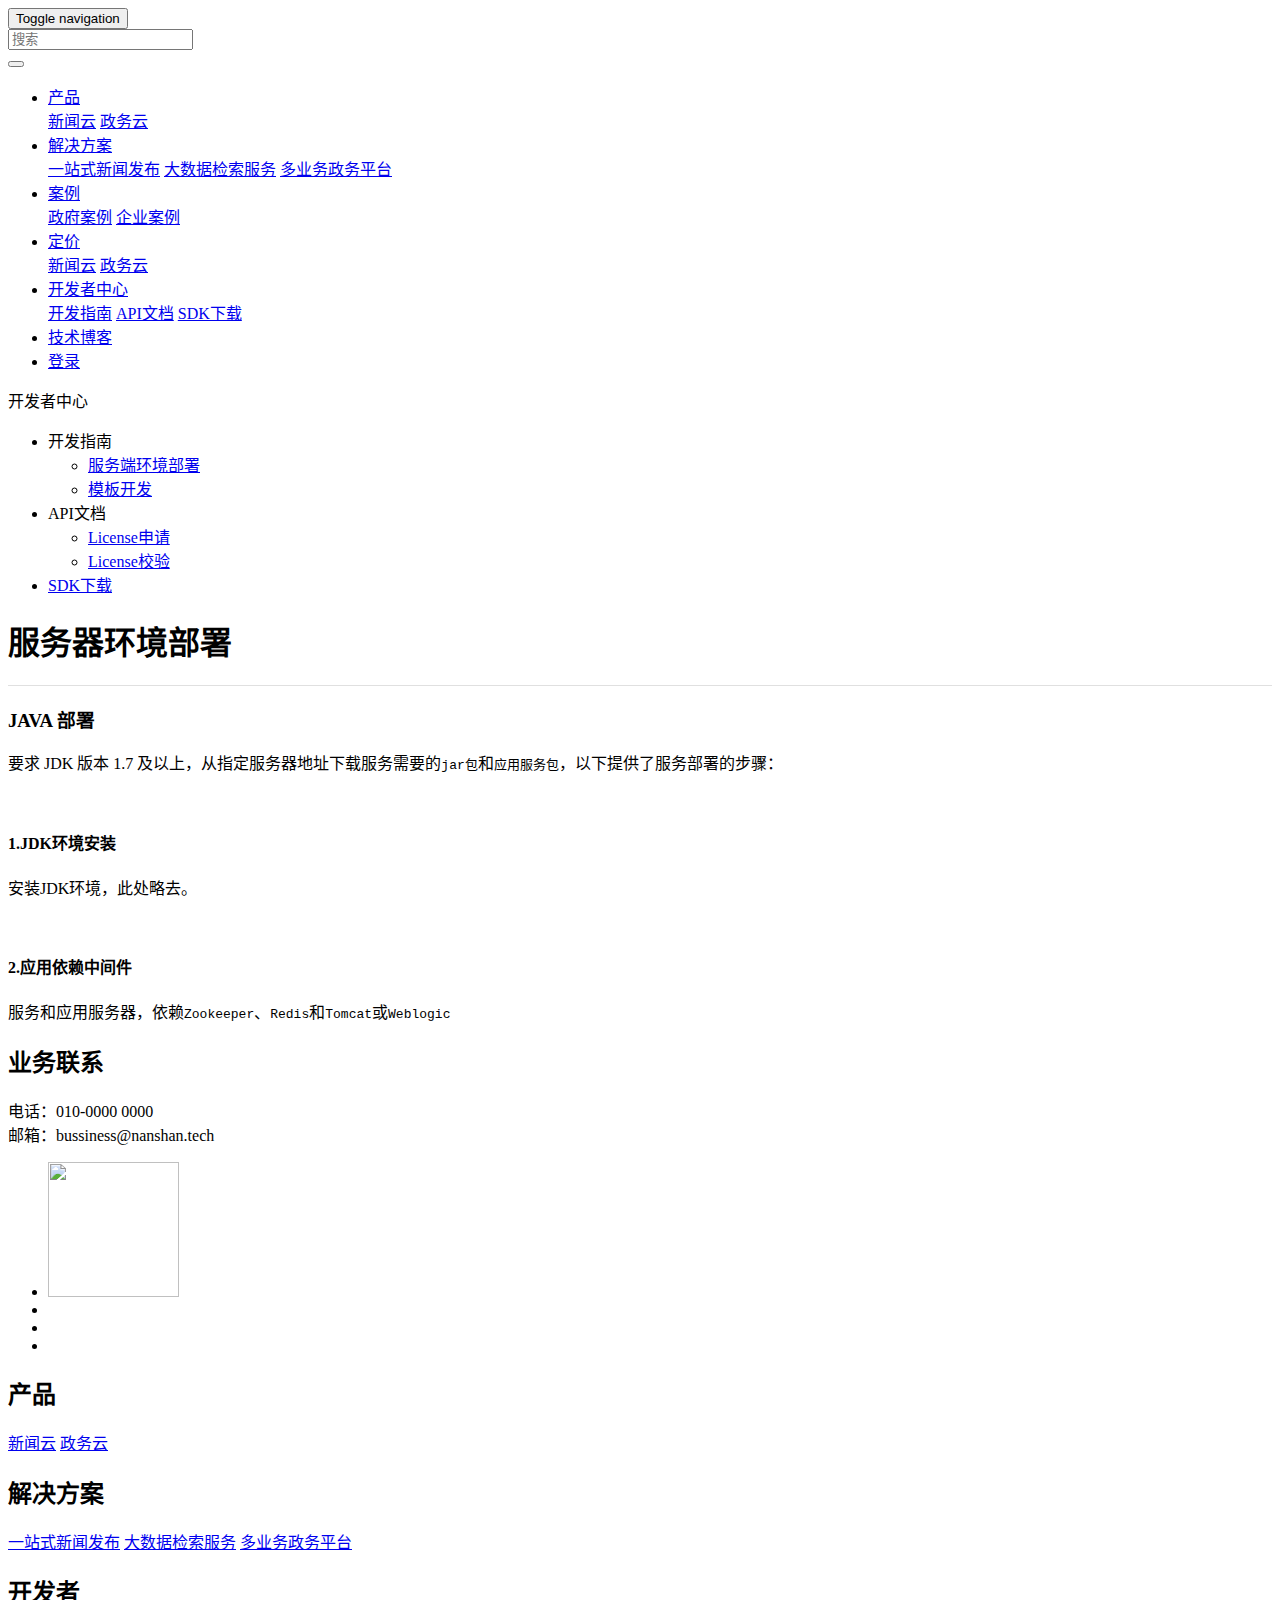
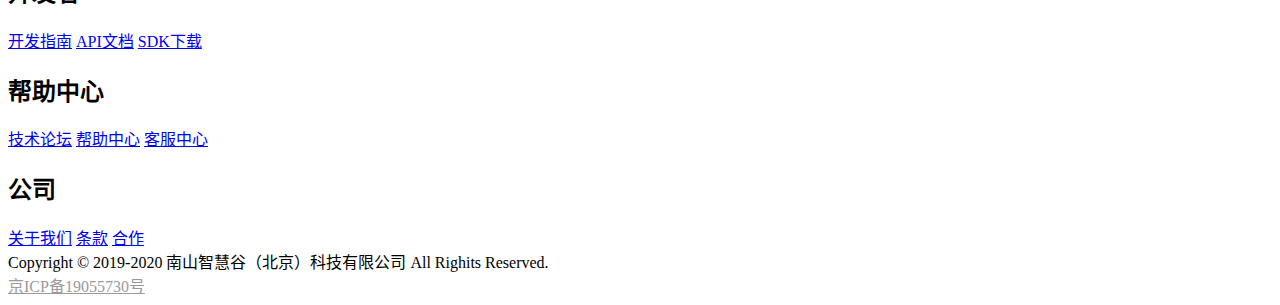
==== commit 76d9e04b: "static update" ====
--- a/static/api/index.html
+++ b/static/api/index.html
@@ -7,11 +7,11 @@
         <title>南山智慧谷-开发者中心-开发指南</title>
         <meta name="keywords" content="南山智慧谷|南山政务云|南山新闻云|云平台">
         <meta name="description" content="南山智慧谷|南山政务云|南山新闻云|云平台">
-        <link href="../../css/base.min.css" rel="stylesheet">
-        <link rel="shortcut icon" type="image/x-icon" href="../../img/favicon.ico" media="screen">
+        <link href="https://www.nanshan.tech/css/base.min.css" rel="stylesheet">
+        <link rel="shortcut icon" type="image/x-icon" href="https://www.nanshan.tech/img/favicon.ico" media="screen">
         <!--[if lt IE 9]>
-        <script src="../../js/jquery/html5shiv.min.js"></script>
-        <script src="../../js/jquery/respond.min.js"></script>
+        <script src="https://www.nanshan.tech/js/jquery/html5shiv.min.js"></script>
+        <script src="https://www.nanshan.tech/js/jquery/respond.min.js"></script>
         <style>
             .tr-nav .submenu{left:8px}.tr-comment .username{width:8em}.tr-comment .code{width:4em}.loading{display:none}
         </style>
@@ -71,9 +71,9 @@
                         <li class="dropdown ">
                             <a href="javascript:;" class="dropdown-toggle" data-toggle="dropdown" role="button" aria-haspopup="true" aria-expanded="false">开发者中心</a>
                             <div class="dropdown-menu submenu">
-                                <a href="https://api.nanshan.tech/">开发指南</a>
-                                <a href="https://api.nanshan.tech/">API文档</a>
-                                <a href="https://api.nanshan.tech/">SDK下载</a>
+                                <a href="https://www.nanshan.tech/static/api/index.html">开发指南</a>
+                                <a href="https://www.nanshan.tech/static/api/api.html">API文档</a>
+                                <a href="#">SDK下载</a>
                             </div>
                         </li>
                         <li class="dropdown ">
@@ -99,14 +99,14 @@
                             <ul class="subnav">
                                 <li class="active">开发指南
                                     <ul>
-                                        <li class="active"><a href="index.html">服务端环境部署</a></li>
-                                        <li><a href="template.html">模板开发</a></li>
+                                        <li class="active"><a href="https://www.nanshan.tech/static/api/index.html">服务端环境部署</a></li>
+                                        <li><a href="https://www.nanshan.tech/static/api/template.html">模板开发</a></li>
                                     </ul>
                                 </li>
                                 <li>API文档
                                     <ul>
-                                        <li><a href="api-license-apply.html">License申请</a></li>
-                                        <li><a href="api-license-check.html">License校验</a></li>
+                                        <li><a href="https://www.nanshan.tech/static/api/api-license-apply.html">License申请</a></li>
+                                        <li><a href="https://www.nanshan.tech/static/api/api-license-check.html">License校验</a></li>
                                     </ul>
                                 </li>
                                 <li><a href="#">SDK下载</a></li>
@@ -139,7 +139,7 @@
                         <div>电话：010-0000 0000</div>
                         <div>邮箱：bussiness@nanshan.tech</div>
                         <ul id="gSocial" class="g_social_list">
-                            <li class="dropdown"><span class="g_social1"></span><img src="../../img/qr_code.jpg" width="131" height="135"></li>
+                            <li class="dropdown"><span class="g_social1"></span><img src="https://www.nanshan.tech/img/qr_code.jpg" width="131" height="135"></li>
                             <li><a href="#" class="g_social2" target="_blank"></a></li>
                             <li><a href="#" target="_blank" class="g_social3"></a></li>
                             <li><a href="#" target="_blank" class="g_social4"></a></li>
@@ -159,8 +159,8 @@
                         </div>
                         <div class="item">
                             <h2>开发者</h2>
-                            <a href="#">开发指南</a>
-                            <a href="#">API文档</a>
+                            <a href="https://www.nanshan.tech/static/api/index.html">开发指南</a>
+                            <a href="https://www.nanshan.tech/static/api/api.html">API文档</a>
                             <a href="#">SDK下载</a>
                         </div>
                         <div class="item">
@@ -187,9 +187,9 @@
         </footer>
 
         <!-- Script -->
-        <script type="text/javascript" src="../../js/jquery/jquery.min.js"></script>
-        <script type="text/javascript" src="../../js/jquery/bootstrap.min.js"></script>
-        <script type="text/javascript" src="../../js/base.min.js"></script>
+        <script type="text/javascript" src="https://www.nanshan.tech/js/jquery/jquery.min.js"></script>
+        <script type="text/javascript" src="https://www.nanshan.tech/js/jquery/bootstrap.min.js"></script>
+        <script type="text/javascript" src="https://www.nanshan.tech/js/base.min.js"></script>
         <script>
             $(function(){
                 $(window).on('load resize',function(){
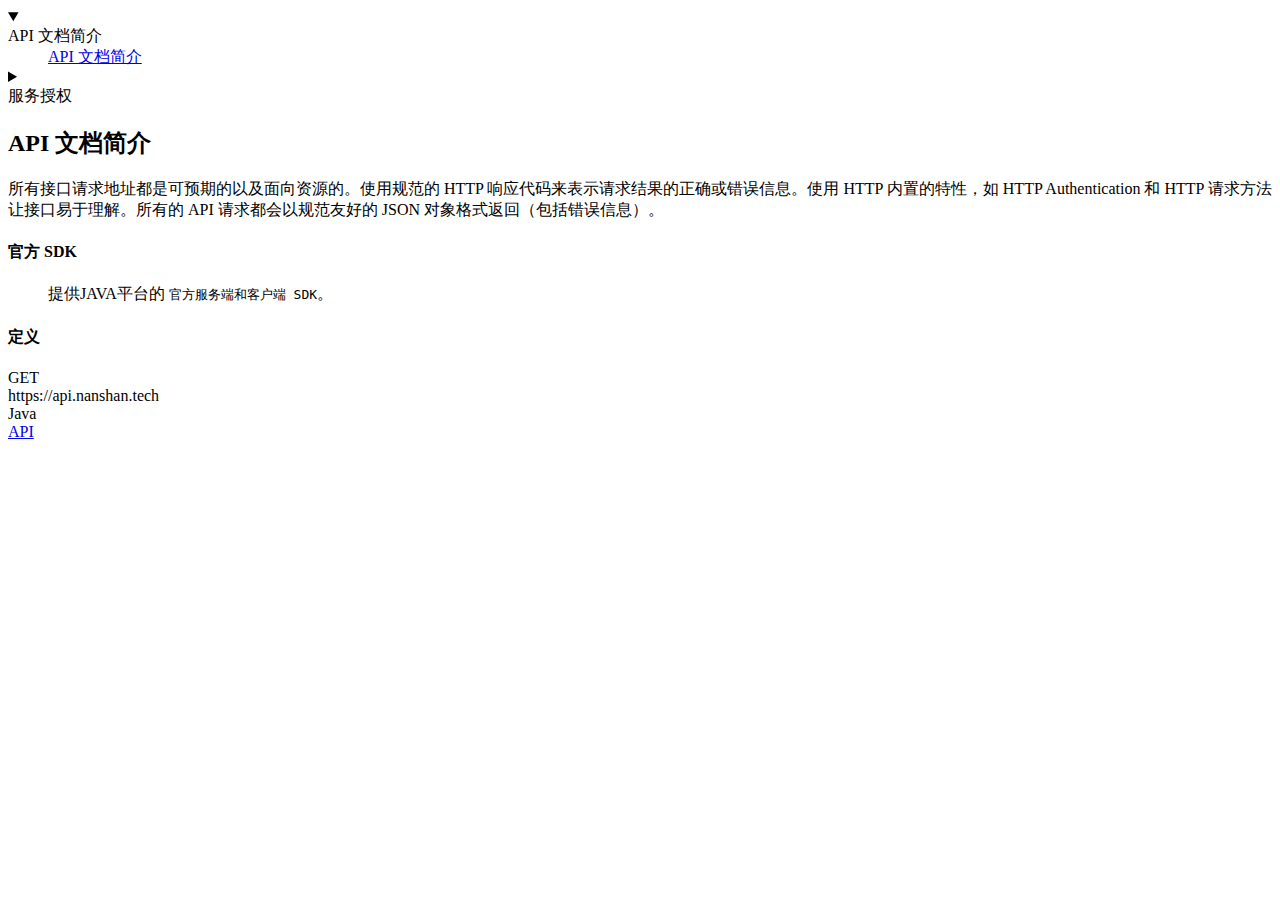
==== commit 5669b5cc: "page change order" ====
--- a/static/api/index.html
+++ b/static/api/index.html
@@ -1,209 +1,75 @@
 <!DOCTYPE html>
-<html lang="zh-CN">
-    <head>
-        <meta http-equiv="Content-Type" content="text/html; charset=UTF-8">
-        <meta http-equiv="X-UA-Compatible" content="IE=edge">
-        <meta name="viewport" content="width=device-width, initial-scale=1,user-scalable=0">
-        <title>南山智慧谷-开发者中心-开发指南</title>
-        <meta name="keywords" content="南山智慧谷|南山政务云|南山新闻云|云平台">
-        <meta name="description" content="南山智慧谷|南山政务云|南山新闻云|云平台">
-        <link href="https://www.nanshan.tech/css/base.min.css" rel="stylesheet">
-        <link rel="shortcut icon" type="image/x-icon" href="https://www.nanshan.tech/img/favicon.ico" media="screen">
-        <!--[if lt IE 9]>
-        <script src="https://www.nanshan.tech/js/jquery/html5shiv.min.js"></script>
-        <script src="https://www.nanshan.tech/js/jquery/respond.min.js"></script>
-        <style>
-            .tr-nav .submenu{left:8px}.tr-comment .username{width:8em}.tr-comment .code{width:4em}.loading{display:none}
-        </style>
-        <![endif]-->
-    </head>
+<html>
+<head>
+    <meta http-equiv="Content-Type" content="text/html; charset=UTF-8">
+    <meta http-equiv="X-UA-Compatible" content="IE=11">
+    <title>API 文档 | 南山智慧谷</title>
+    <meta name="viewport" content="initial-scale=1,maximum-scale=1,user-scalable=no">
+    <link rel="shortcut icon" type="image/x-icon" href="https://www.nanshan.tech/img/favicon.ico" media="screen">
+    <link href="https://www.nanshan.tech/css/api.min.css" rel="stylesheet">
+    <script src="https://www.nanshan.tech/js/api.min.js"></script>
+</head>
+<body>
+<div id="app">
+    <div class="container unlimiter">
+        <div class="fixed-top fixed-right space-left24">
+            <div class="fill-dark col6 pin-right"></div>
+        </div>
+        <div class="space-top5 scroll-styled overflow-auto pad1 width24 sidebar fixed-left fill-light light" id="menu">
+            <div class="pad0x small">
+                <details open="">
+                    <summary>
+                        <dt class="space-top1 nav-section-name">API 文档简介</dt>
+                    </summary>
+                    <dd><a href="https://www.nanshan.tech/static/api/index.html" class="sub-nav-item nav-item block nav-item--selected">API 文档简介</a></dd>
+                </details>
+                <details>
+                    <summary><dt class="space-top1 nav-section-name">服务授权</dt></summary>
+                    <dd><a href="https://www.nanshan.tech/static/api/license/apply.html" class="sub-nav-item nav-item block">License申请</a></dd>
+                    <dd><a href="https://www.nanshan.tech/static/api/license/check.html" class="sub-nav-item nav-item block">License校验</a></dd>
+                </details>
+            </div>
+        </div>
 
-    <body>
-        <!-- Navigator -->
-        <nav class="navbar navbar-default navbar-fixed-top">
+        <div class="space-left24">
             <div>
-                <div class="navbar-header">
-                    <button type="button" class="navbar-toggle collapsed" data-toggle="collapse" data-target="#navbar" aria-expanded="false" aria-controls="navbar">
-                        <span class="sr-only">Toggle navigation</span>
-                        <span class="icon-bar"></span>
-                        <span class="icon-bar"></span>
-                        <span class="icon-bar"></span>
-                    </button>
-                    <a class="navbar-brand" href="https://www.nanshan.tech/"></a>
-                </div>
-                <div id="navbar" class="navbar-collapse collapse navbar-right tr-nav">
-                    <form class="navbar-form navbar-right g_search" role="search" name="search_form" action="#" method="get">
-                        <div class="form-group">
-                            <input type="text" class="form-control" placeholder="搜索" name="name">
+                <div class="clearfix">
+                    <div class="section contain clearfix">
+                        <div class="space-bottom8 col6 pad2x prose clip left-content">
+                            <h2>API 文档简介</h2>
+                            <p>所有接口请求地址都是可预期的以及面向资源的。使用规范的 HTTP 响应代码来表示请求结果的正确或错误信息。使用 HTTP
+                                内置的特性，如 HTTP Authentication 和 HTTP 请求方法让接口易于理解。所有的 API 请求都会以规范友好的 JSON
+                                对象格式返回（包括错误信息）。
+                            </p>
                         </div>
-                        <button type="submit" class="btn btn-link"> <i class="glyphicon glyphicon-search"></i></button>
-                    </form>
-                    <ul class="nav navbar-nav">
-                        <li class="dropdown ">
-                            <a href="javascript:;" class="dropdown-toggle" data-toggle="dropdown" role="button" aria-haspopup="true" aria-expanded="false">产品</a>
-                            <div class="dropdown-menu submenu">
-                                <a href="https://selene.nanshan.tech/">新闻云</a>
-                                <a href="#">政务云</a>
+                        <div class="space-bottom4 col6 pad2 prose clip fill-dark space-top5 right-content dark">
+                            <h4>官方 SDK</h4>
+                            <blockquote>
+                                <p>提供JAVA平台的 <code>官方服务端和客户端 SDK</code>。</p>
+                            </blockquote>
+                            <h4>定义</h4>
+                            <div class="endpoint dark fill-blue round">
+                                <div class="round-left pad0y pad1x fill-lighten0 code small endpoint-method">GET</div>
+                                <div class="pad0 code small endpoint-url">https://api.nanshan.tech</div>
                             </div>
-                        </li>
-                        <li class="dropdown ">
-                            <a href="javascript:;" class="dropdown-toggle" data-toggle="dropdown" role="button" aria-haspopup="true" aria-expanded="false">解决方案</a>
-                            <div class="dropdown-menu submenu">
-                                <a href="https://selene.nanshan.tech/">一站式新闻发布</a>
-                                <a href="#">大数据检索服务</a>
-                                <a href="#">多业务政务平台</a>
-                            </div>
-                        </li>
-                        <li class="dropdown ">
-                            <a href="javascript:;" class="dropdown-toggle" data-toggle="dropdown" role="button" aria-haspopup="true" aria-expanded="false">案例</a>
-                            <div class="dropdown-menu submenu">
-                                <a href="#">政府案例</a>
-                                <a href="#">企业案例</a>
-                            </div>
-                        </li>
-                        <li class="dropdown ">
-                            <a href="javascript:;" class="dropdown-toggle" data-toggle="dropdown" role="button" aria-haspopup="true" aria-expanded="false">定价</a>
-                            <div class="dropdown-menu submenu">
-                                <a href="#">新闻云</a>
-                                <a href="#">政务云</a>
-                            </div>
-                        </li>
-                        <li class="dropdown ">
-                            <a href="javascript:;" class="dropdown-toggle" data-toggle="dropdown" role="button" aria-haspopup="true" aria-expanded="false">开发者中心</a>
-                            <div class="dropdown-menu submenu">
-                                <a href="https://www.nanshan.tech/static/api/index.html">开发指南</a>
-                                <a href="https://www.nanshan.tech/static/api/api.html">API文档</a>
-                                <a href="#">SDK下载</a>
-                            </div>
-                        </li>
-                        <li class="dropdown ">
-                            <a href="javascript:;" class="dropdown-toggle" data-toggle="dropdown" role="button" aria-haspopup="true" aria-expanded="false">技术博客</a>
-                        </li>
-                        <li class="dropdown ">
-                            <a href="javascript:;" class="dropdown-toggle button" data-toggle="dropdown" role="button" aria-haspopup="true" aria-expanded="false">
-                                登录
-                            </a>
-                        </li>
-                    </ul>
-                </div>
-            </div>
-        </nav>
-
-        <!-- Content -->
-        <div class="tr-main">
-            <div class="container">
-                <div class="row">
-                    <div class="col-md-3 col-sm-3 hidden-xs">
-                        <div class="second_menu affix-top" data-spy="affix" data-offset-top="114" data-offset-bottom="380">
-                            <div class="menu_title">开发者中心</div>
-                            <ul class="subnav">
-                                <li class="active">开发指南
-                                    <ul>
-                                        <li class="active"><a href="https://www.nanshan.tech/static/api/index.html">服务端环境部署</a></li>
-                                        <li><a href="https://www.nanshan.tech/static/api/template.html">模板开发</a></li>
-                                    </ul>
-                                </li>
-                                <li>API文档
-                                    <ul>
-                                        <li><a href="https://www.nanshan.tech/static/api/api-license-apply.html">License申请</a></li>
-                                        <li><a href="https://www.nanshan.tech/static/api/api-license-check.html">License校验</a></li>
-                                    </ul>
-                                </li>
-                                <li><a href="#">SDK下载</a></li>
-                            </ul>
                         </div>
-                    </div>
-                    <div class="col-md-9 col-sm-9">
-                        <div class="tr-content tr-about about_history" style="border-bottom: 1px solid #E0E0E0;">
-                            <h1>服务器环境部署</h1>
-                        </div>
-                        <h3>JAVA 部署</h3>
-                        <p>要求 JDK 版本 1.7 及以上，从指定服务器地址下载服务需要的<code>jar包</code>和<code>应用服务包</code>，以下提供了服务部署的步骤：</p>
-                        <br>
-                        <h4>1.JDK环境安装</h4>
-                        <p>安装JDK环境，此处略去。</p>
-                        <br>
-                        <h4>2.应用依赖中间件</h4>
-                        <p>服务和应用服务器，依赖<code>Zookeeper</code>、<code>Redis</code>和<code>Tomcat</code>或<code>Weblogic</code></p>
                     </div>
                 </div>
             </div>
         </div>
 
-        <!-- Footer -->
-        <footer class="tr-footer">
-            <div class="g_menu hidden-xs">
-                <div class="container">
-                    <div class="g_social">
-                        <h2>业务联系</h2>
-                        <div>电话：010-0000 0000</div>
-                        <div>邮箱：bussiness@nanshan.tech</div>
-                        <ul id="gSocial" class="g_social_list">
-                            <li class="dropdown"><span class="g_social1"></span><img src="https://www.nanshan.tech/img/qr_code.jpg" width="131" height="135"></li>
-                            <li><a href="#" class="g_social2" target="_blank"></a></li>
-                            <li><a href="#" target="_blank" class="g_social3"></a></li>
-                            <li><a href="#" target="_blank" class="g_social4"></a></li>
-                        </ul>
-                    </div>
-                    <div class="g_f_menu">
-                        <div class="item">
-                            <h2>产品</h2>
-                            <a href="#">新闻云</a>
-                            <a href="#">政务云</a>
-                        </div>
-                        <div class="item">
-                            <h2>解决方案</h2>
-                            <a href="#">一站式新闻发布</a>
-                            <a href="#">大数据检索服务</a>
-                            <a href="#">多业务政务平台</a>
-                        </div>
-                        <div class="item">
-                            <h2>开发者</h2>
-                            <a href="https://www.nanshan.tech/static/api/index.html">开发指南</a>
-                            <a href="https://www.nanshan.tech/static/api/api.html">API文档</a>
-                            <a href="#">SDK下载</a>
-                        </div>
-                        <div class="item">
-                            <h2>帮助中心</h2>
-                            <a href="#">技术论坛</a>
-                            <a href="#">帮助中心</a>
-                            <a href="#">客服中心</a>
-                        </div>
-                        <div class="item">
-                            <h2>公司</h2>
-                            <a href="#">关于我们</a>
-                            <a href="#">条款</a>
-                            <a href="#">合作</a>
-                        </div>
-                    </div>
+        <div class="fixed-top space-left24">
+            <div class="events fill-blue dark bottom-shadow pad1 col6 pin-topright">
+                <div class="space-right1 small quiet inline"></div>
+                <div class="rounded-toggle inline short" id="lang">
+                    <a class="strong active" data="java">Java</a>
                 </div>
             </div>
-            <div class="g_copyright clearfix">
-                <div class="container">
-                    <div class="left">Copyright © 2019-2020 南山智慧谷（北京）科技有限公司 All Righits Reserved.</div>
-                    <div class="right"><a href="http://www.miibeian.gov.cn/" style="color:#9a9a9a;" target="_blank">京ICP备19055730号</a></div>
-                </div>
-            </div>
-        </footer>
-
-        <!-- Script -->
-        <script type="text/javascript" src="https://www.nanshan.tech/js/jquery/jquery.min.js"></script>
-        <script type="text/javascript" src="https://www.nanshan.tech/js/jquery/bootstrap.min.js"></script>
-        <script type="text/javascript" src="https://www.nanshan.tech/js/base.min.js"></script>
-        <script>
-            $(function(){
-                $(window).on('load resize',function(){
-                    if(ismobile()==1) {
-                        $(".index_news_tab_panel").height(Math.round(($("#index_image").height()-92)/ 20) * 20 ).css('overflow','hidden');
-                    }
-                });
-            })
-        </script>
-
-        <!-- Top -->
-        <div class="gototop" style="right: 326.5px;">
-            <i class="glyphicon glyphicon-triangle-top"></i>
         </div>
-        <img id="hzDownscaled" style="position: absolute; top: -10000px;">
-    </body>
+        <div class="fill-light fixed-top header pad0 width24">
+            <a href="https://www.nanshan.tech/" class="logo">API</a>
+        </div>
+    </div>
+</div>
+</body>
 </html>